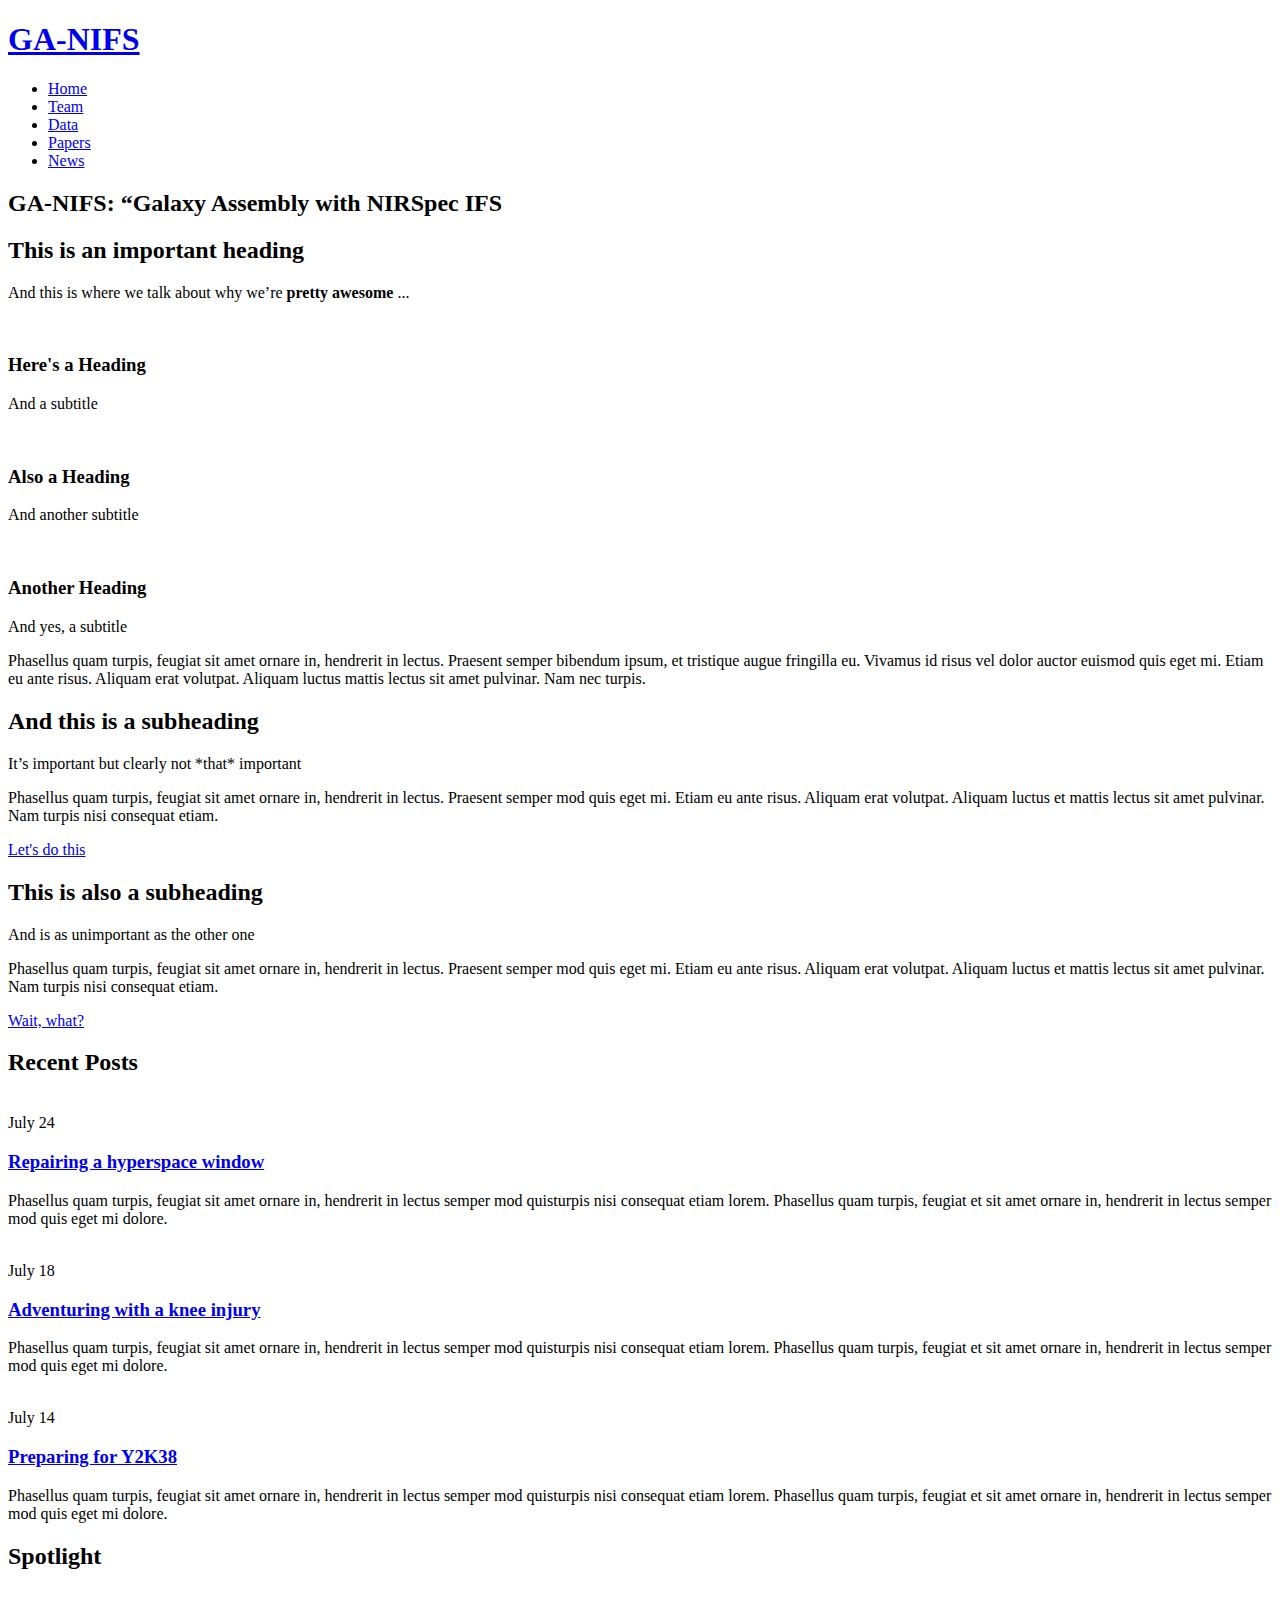
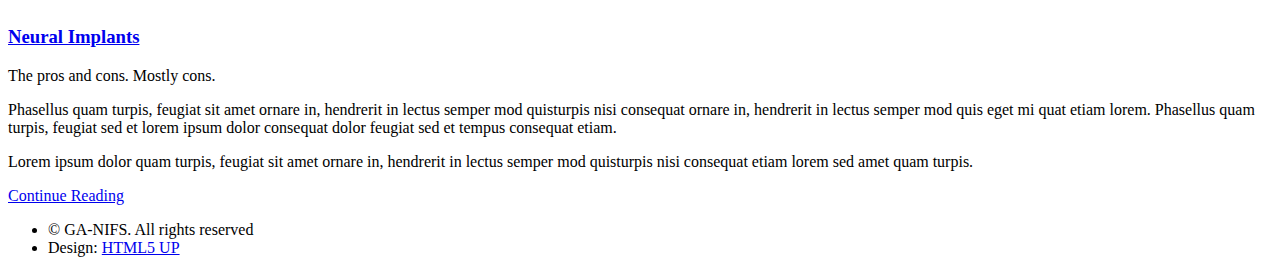
==== index.html @ 05363a0d "Update index.html" ====
<!DOCTYPE HTML>
<!--
	ZeroFour by HTML5 UP
	html5up.net | @ajlkn
	Free for personal and commercial use under the CCA 3.0 license (html5up.net/license)
-->
<html>
	<head>
		<title>GA-NIFS</title>
		<meta charset="utf-8" />
		<meta name="viewport" content="width=device-width, initial-scale=1, user-scalable=no" />
		<link rel="stylesheet" href="assets/css/main.css" />
	</head>
	<body class="homepage is-preload">
		<div id="page-wrapper">

			<!-- Header -->
				<div id="header-wrapper">
					<div class="container">

						<!-- Header -->
							<header id="header">
								<div class="inner">

									<!-- Logo -->
										<h1><a href="index.html" id="logo">GA-NIFS</a></h1>

									<!-- Nav -->
										<nav id="nav">
											<ul>
												<li class="current_page_item"><a href="index.html">Home</a></li>
												<li><a href="Team.html">Team</a></li>
												<li><a href="Data.html">Data</a></li>
												<li><a href="Papers.html">Papers</a></li>	
												<li><a href="News.html">News</a></li>											
											</ul>
										</nav>

								</div>
							</header>

						<!-- Banner -->
							<div id="banner">
								<h2><strong>GA-NIFS:</strong> “Galaxy Assembly with NIRSpec IFS</h2>
							</div>

					</div>
				</div>

			<!-- Main Wrapper -->
				<div id="main-wrapper">
					<div class="wrapper style1">
						<div class="inner">

							<!-- Feature 1 -->
								<section class="container box feature1">
									<div class="row">
										<div class="col-12">
											<header class="first major">
												<h2>This is an important heading</h2>
												<p>And this is where we talk about why we’re <strong>pretty awesome</strong> ...</p>
											</header>
										</div>
										<div class="col-4 col-12-medium">
											<section>
												<a href="#" class="image featured"><img src="images/pic01.jpg" alt="" /></a>
												<header class="second icon solid fa-user">
													<h3>Here's a Heading</h3>
													<p>And a subtitle</p>
												</header>
											</section>
										</div>
										<div class="col-4 col-12-medium">
											<section>
												<a href="#" class="image featured"><img src="images/pic02.jpg" alt="" /></a>
												<header class="second icon solid fa-cog">
													<h3>Also a Heading</h3>
													<p>And another subtitle</p>
												</header>
											</section>
										</div>
										<div class="col-4 col-12-medium">
											<section>
												<a href="#" class="image featured"><img src="images/pic03.jpg" alt="" /></a>
												<header class="second icon solid fa-chart-bar">
													<h3>Another Heading</h3>
													<p>And yes, a subtitle</p>
												</header>
											</section>
										</div>
										<div class="col-12">
											<p>Phasellus quam turpis, feugiat sit amet ornare in, hendrerit in lectus. Praesent semper
											bibendum ipsum, et tristique augue fringilla eu. Vivamus id risus vel dolor auctor euismod
											quis eget mi. Etiam eu ante risus. Aliquam erat volutpat. Aliquam luctus mattis lectus sit
											amet pulvinar. Nam nec turpis.</p>
										</div>
									</div>
								</section>

						</div>
					</div>
					<div class="wrapper style2">
						<div class="inner">

							<!-- Feature 2 -->
								<section class="container box feature2">
									<div class="row">
										<div class="col-6 col-12-medium">
											<section>
												<header class="major">
													<h2>And this is a subheading</h2>
													<p>It’s important but clearly not *that* important</p>
												</header>
												<p>Phasellus quam turpis, feugiat sit amet ornare in, hendrerit in lectus.
												Praesent semper mod quis eget mi. Etiam eu ante risus. Aliquam erat volutpat.
												Aliquam luctus et mattis lectus sit amet pulvinar. Nam turpis nisi
												consequat etiam.</p>
												<footer>
													<a href="#" class="button medium icon solid fa-arrow-circle-right">Let's do this</a>
												</footer>
											</section>
										</div>
										<div class="col-6 col-12-medium">
											<section>
												<header class="major">
													<h2>This is also a subheading</h2>
													<p>And is as unimportant as the other one</p>
												</header>
												<p>Phasellus quam turpis, feugiat sit amet ornare in, hendrerit in lectus.
												Praesent semper mod quis eget mi. Etiam eu ante risus. Aliquam erat volutpat.
												Aliquam luctus et mattis lectus sit amet pulvinar. Nam turpis nisi
												consequat etiam.</p>
												<footer>
													<a href="#" class="button medium alt icon solid fa-info-circle">Wait, what?</a>
												</footer>
											</section>
										</div>
									</div>
								</section>

							</div>
					</div>
					<div class="wrapper style3">
						<div class="inner">
							<div class="container">
								<div class="row">
									<div class="col-8 col-12-medium">

										<!-- Article list -->
											<section class="box article-list">
												<h2 class="icon fa-file-alt">Recent Posts</h2>

												<!-- Excerpt -->
													<article class="box excerpt">
														<a href="#" class="image left"><img src="images/pic04.jpg" alt="" /></a>
														<div>
															<header>
																<span class="date">July 24</span>
																<h3><a href="#">Repairing a hyperspace window</a></h3>
															</header>
															<p>Phasellus quam turpis, feugiat sit amet ornare in, hendrerit in lectus
															semper mod quisturpis nisi consequat etiam lorem. Phasellus quam turpis,
															feugiat et sit amet ornare in, hendrerit in lectus semper mod quis eget mi dolore.</p>
														</div>
													</article>

												<!-- Excerpt -->
													<article class="box excerpt">
														<a href="#" class="image left"><img src="images/pic05.jpg" alt="" /></a>
														<div>
															<header>
																<span class="date">July 18</span>
																<h3><a href="#">Adventuring with a knee injury</a></h3>
															</header>
															<p>Phasellus quam turpis, feugiat sit amet ornare in, hendrerit in lectus
															semper mod quisturpis nisi consequat etiam lorem. Phasellus quam turpis,
															feugiat et sit amet ornare in, hendrerit in lectus semper mod quis eget mi dolore.</p>
														</div>
													</article>

												<!-- Excerpt -->
													<article class="box excerpt">
														<a href="#" class="image left"><img src="images/pic06.jpg" alt="" /></a>
														<div>
															<header>
																<span class="date">July 14</span>
																<h3><a href="#">Preparing for Y2K38</a></h3>
															</header>
															<p>Phasellus quam turpis, feugiat sit amet ornare in, hendrerit in lectus
															semper mod quisturpis nisi consequat etiam lorem. Phasellus quam turpis,
															feugiat et sit amet ornare in, hendrerit in lectus semper mod quis eget mi dolore.</p>
														</div>
													</article>

											</section>
									</div>
									<div class="col-4 col-12-medium">

										<!-- Spotlight -->
											<section class="box spotlight">
												<h2 class="icon fa-file-alt">Spotlight</h2>
												<article>
													<a href="#" class="image featured"><img src="images/pic07.jpg" alt=""></a>
													<header>
														<h3><a href="#">Neural Implants</a></h3>
														<p>The pros and cons. Mostly cons.</p>
													</header>
													<p>Phasellus quam turpis, feugiat sit amet ornare in, hendrerit in lectus semper mod
													quisturpis nisi consequat ornare in, hendrerit in lectus semper mod quis eget mi quat etiam
													lorem. Phasellus quam turpis, feugiat sed et lorem ipsum dolor consequat dolor feugiat sed
													et tempus consequat etiam.</p>
													<p>Lorem ipsum dolor quam turpis, feugiat sit amet ornare in, hendrerit in lectus semper
													mod quisturpis nisi consequat etiam lorem sed amet quam turpis.</p>
													<footer>
														<a href="#" class="button alt icon solid fa-file-alt">Continue Reading</a>
													</footer>
												</article>
											</section>

									</div>
								</div>
							</div>
						</div>
					</div>
				</div>

			<!-- Footer Wrapper -->
				<div id="footer-wrapper">
					<footer id="footer" class="container">
						<div class="row">

							<div class="col-12">
								<div id="copyright">
									<ul class="menu">
										<li>&copy; GA-NIFS. All rights reserved</li><li>Design: <a href="http://html5up.net">HTML5 UP</a></li>
									</ul>
								</div>
							</div>
						</div>
					</footer>
				</div>

		</div>

		<!-- Scripts -->
			<script src="assets/js/jquery.min.js"></script>
			<script src="assets/js/jquery.dropotron.min.js"></script>
			<script src="assets/js/browser.min.js"></script>
			<script src="assets/js/breakpoints.min.js"></script>
			<script src="assets/js/util.js"></script>
			<script src="assets/js/main.js"></script>

	</body>
</html>
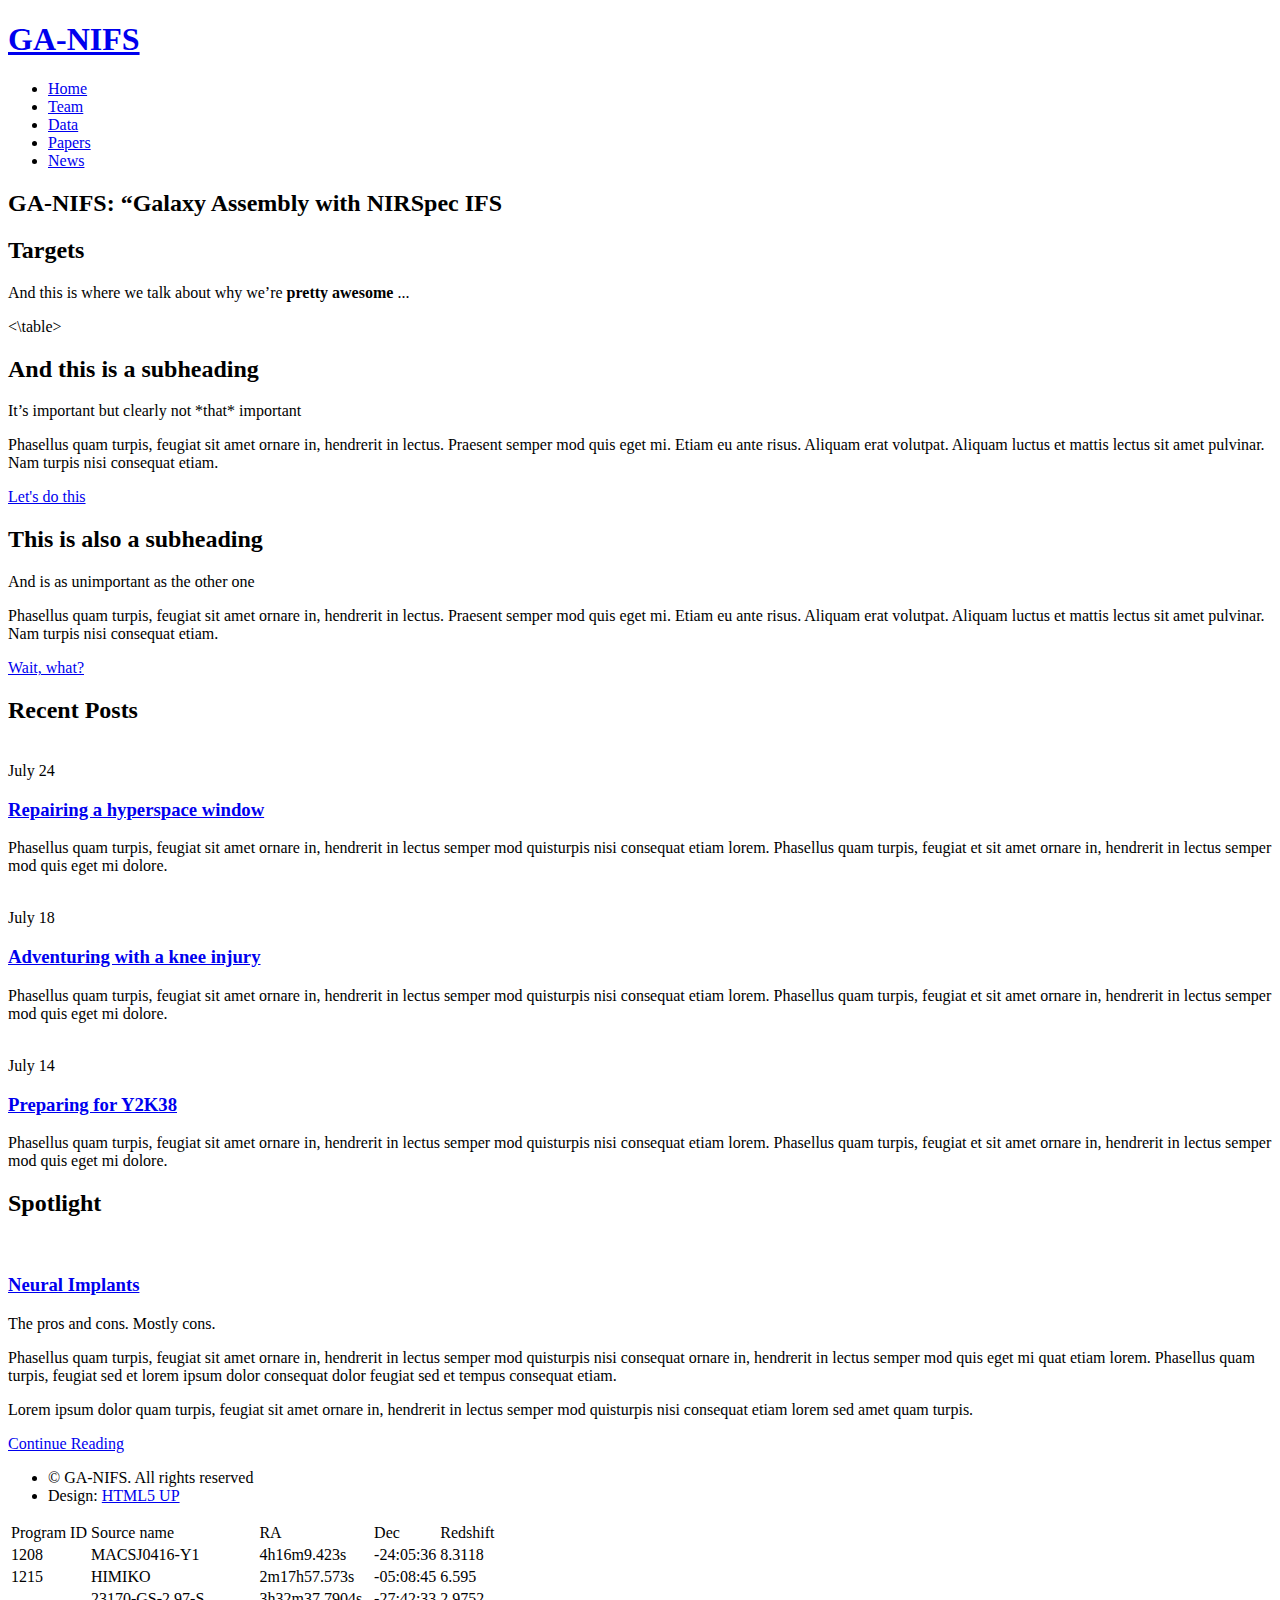
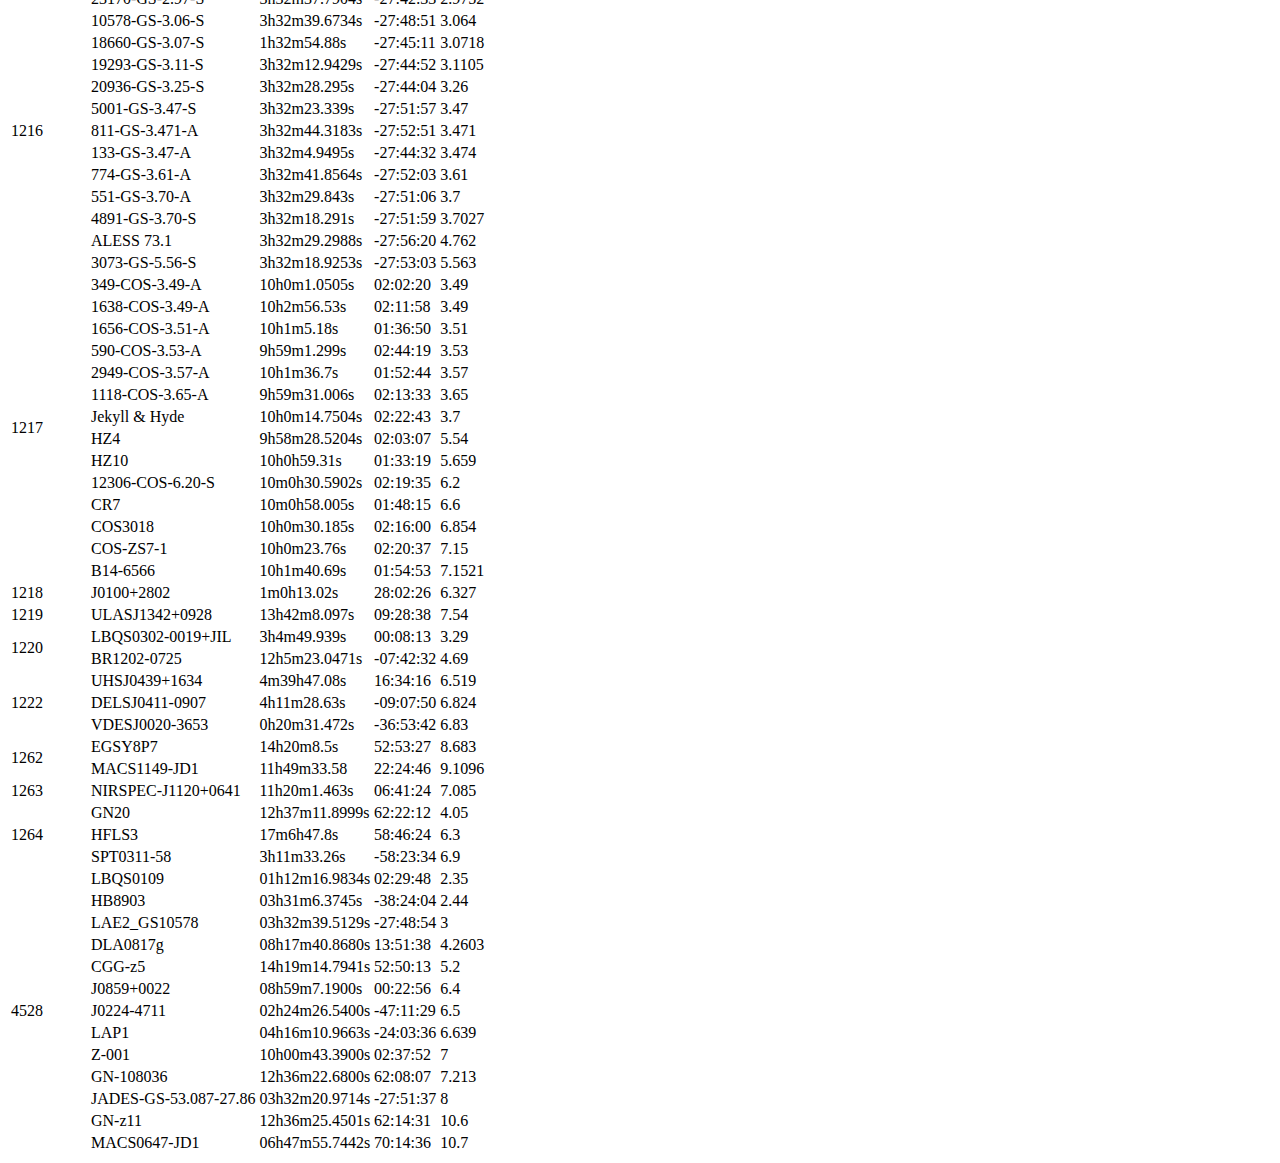
==== commit 18b76ed9: "Update index.html" ====
--- a/index.html
+++ b/index.html
@@ -57,42 +57,365 @@
 									<div class="row">
 										<div class="col-12">
 											<header class="first major">
-												<h2>This is an important heading</h2>
+												<h2>Targets</h2>
 												<p>And this is where we talk about why we’re <strong>pretty awesome</strong> ...</p>
 											</header>
 										</div>
-										<div class="col-4 col-12-medium">
-											<section>
-												<a href="#" class="image featured"><img src="images/pic01.jpg" alt="" /></a>
-												<header class="second icon solid fa-user">
-													<h3>Here's a Heading</h3>
-													<p>And a subtitle</p>
-												</header>
-											</section>
-										</div>
-										<div class="col-4 col-12-medium">
-											<section>
-												<a href="#" class="image featured"><img src="images/pic02.jpg" alt="" /></a>
-												<header class="second icon solid fa-cog">
-													<h3>Also a Heading</h3>
-													<p>And another subtitle</p>
-												</header>
-											</section>
-										</div>
-										<div class="col-4 col-12-medium">
-											<section>
-												<a href="#" class="image featured"><img src="images/pic03.jpg" alt="" /></a>
-												<header class="second icon solid fa-chart-bar">
-													<h3>Another Heading</h3>
-													<p>And yes, a subtitle</p>
-												</header>
-											</section>
-										</div>
+									
 										<div class="col-12">
-											<p>Phasellus quam turpis, feugiat sit amet ornare in, hendrerit in lectus. Praesent semper
-											bibendum ipsum, et tristique augue fringilla eu. Vivamus id risus vel dolor auctor euismod
-											quis eget mi. Etiam eu ante risus. Aliquam erat volutpat. Aliquam luctus mattis lectus sit
-											amet pulvinar. Nam nec turpis.</p>
+											<table>
+												  <tr>
+												    <td>Program ID</td>
+												    <td>Source name</td>
+												    <td>RA</td>
+												    <td>Dec</td>
+												    <td>Redshift</td>
+												  </tr>
+												<tr>
+													<td rowspan="1">1208</td>
+													<td>MACSJ0416-Y1</td>
+													<td>4h16m9.423s</td>
+													<td>-24:05:36</td>
+													<td>8.3118</td>
+												</tr>
+												<tr>
+													<td rowspan="1">1215</td>
+													<td>HIMIKO</td>
+													<td>2m17h57.573s</td>
+													<td>-05:08:45</td>
+													<td>6.595</td>
+												</tr>
+												<tr>
+													<td rowspan="13">1216</td>
+													<td>23170-GS-2.97-S</td>
+													<td>3h32m37.7904s</td>
+													<td>-27:42:33</td>
+													<td>2.9752</td>
+												</tr>
+												<tr>
+													<td>10578-GS-3.06-S</td>
+													<td>3h32m39.6734s</td>
+													<td>-27:48:51</td>
+													<td>3.064</td>
+												</tr>
+												<tr>
+													<td>18660-GS-3.07-S</td>
+													<td>1h32m54.88s</td>
+													<td>-27:45:11</td>
+													<td>3.0718</td>
+												</tr>
+												<tr>
+													<td>19293-GS-3.11-S</td>
+													<td>3h32m12.9429s</td>
+													<td>-27:44:52</td>
+													<td>3.1105</td>
+												</tr>
+												<tr>
+													<td>20936-GS-3.25-S</td>
+													<td>3h32m28.295s</td>
+													<td>-27:44:04</td>
+													<td>3.26</td>
+												</tr>
+												<tr>
+													<td>5001-GS-3.47-S</td>
+													<td>3h32m23.339s</td>
+													<td>-27:51:57</td>
+													<td>3.47</td>
+												</tr>
+												<tr>
+													<td>811-GS-3.471-A</td>
+													<td>3h32m44.3183s</td>
+													<td>-27:52:51</td>
+													<td>3.471</td>
+												</tr>
+												<tr>
+													<td>133-GS-3.47-A</td>
+													<td>3h32m4.9495s</td>
+													<td>-27:44:32</td>
+													<td>3.474</td>
+												</tr>
+												<tr>
+													<td>774-GS-3.61-A</td>
+													<td>3h32m41.8564s</td>
+													<td>-27:52:03</td>
+													<td>3.61</td>
+												</tr>
+												<tr>
+													<td>551-GS-3.70-A</td>
+													<td>3h32m29.843s</td>
+													<td>-27:51:06</td>
+													<td>3.7</td>
+												</tr>
+												<tr>
+													<td>4891-GS-3.70-S</td>
+													<td>3h32m18.291s</td>
+													<td>-27:51:59</td>
+													<td>3.7027</td>
+												</tr>
+												<tr>
+													<td>ALESS 73.1</td>
+													<td>3h32m29.2988s</td>
+													<td>-27:56:20</td>
+													<td>4.762</td>
+												</tr>
+												<tr>
+													<td>3073-GS-5.56-S</td>
+													<td>3h32m18.9253s</td>
+													<td>-27:53:03</td>
+													<td>5.563</td>
+												</tr>
+												<tr>
+													<td rowspan="14">1217</td>
+													<td>349-COS-3.49-A</td>
+													<td>10h0m1.0505s</td>
+													<td>02:02:20</td>
+													<td>3.49</td>
+												</tr>
+												<tr>
+													<td>1638-COS-3.49-A</td>
+													<td>10h2m56.53s</td>
+													<td>02:11:58</td>
+													<td>3.49</td>
+												</tr>
+												<tr>
+													<td>1656-COS-3.51-A</td>
+													<td>10h1m5.18s</td>
+													<td>01:36:50</td>
+													<td>3.51</td>
+												</tr>
+												<tr>
+													<td>590-COS-3.53-A</td>
+													<td>9h59m1.299s</td>
+													<td>02:44:19</td>
+													<td>3.53</td>
+												</tr>
+												<tr>
+													<td>2949-COS-3.57-A</td>
+													<td>10h1m36.7s</td>
+													<td>01:52:44</td>
+													<td>3.57</td>
+												</tr>
+												<tr>
+													<td>1118-COS-3.65-A</td>
+													<td>9h59m31.006s</td>
+													<td>02:13:33</td>
+													<td>3.65</td>
+												</tr>
+												<tr>
+													<td>Jekyll & Hyde</td>
+													<td>10h0m14.7504s</td>
+													<td>02:22:43</td>
+													<td>3.7</td>
+												</tr>
+												<tr>
+													<td>HZ4</td>
+													<td>9h58m28.5204s</td>
+													<td>02:03:07</td>
+													<td>5.54</td>
+												</tr>
+												<tr>
+													<td>HZ10</td>
+													<td>10h0h59.31s</td>
+													<td>01:33:19</td>
+													<td>5.659</td>
+												</tr>
+												<tr>
+													<td>12306-COS-6.20-S</td>
+													<td>10m0h30.5902s</td>
+													<td>02:19:35</td>
+													<td>6.2</td>
+												</tr>
+												<tr>
+													<td>CR7</td>
+													<td>10m0h58.005s</td>
+													<td>01:48:15</td>
+													<td>6.6</td>
+												</tr>
+												<tr>
+													<td>COS3018</td>
+													<td>10h0m30.185s</td>
+													<td>02:16:00</td>
+													<td>6.854</td>
+												</tr>
+												<tr>
+													<td>COS-ZS7-1</td>
+													<td>10h0m23.76s</td>
+													<td>02:20:37</td>
+													<td>7.15</td>
+												</tr>
+												<tr>
+													<td>B14-6566</td>
+													<td>10h1m40.69s</td>
+													<td>01:54:53</td>
+													<td>7.1521</td>
+												</tr>
+												<tr>
+													<td rowspan="1">1218</td>
+													<td>J0100+2802</td>
+													<td>1m0h13.02s</td>
+													<td>28:02:26</td>
+													<td>6.327</td>
+												</tr>
+												<tr>
+													<td rowspan="1">1219</td>
+													<td>ULASJ1342+0928</td>
+													<td>13h42m8.097s</td>
+													<td>09:28:38</td>
+													<td>7.54</td>
+												</tr>
+												<tr>
+													<td rowspan="2">1220</td>
+													<td>LBQS0302-0019+JIL</td>
+													<td>3h4m49.939s</td>
+													<td>00:08:13</td>
+													<td>3.29</td>
+												</tr>
+												<tr>
+													<td>BR1202-0725</td>
+													<td>12h5m23.0471s</td>
+													<td>-07:42:32</td>
+													<td>4.69</td>
+												</tr>
+												<tr>
+													<td rowspan="3">1222</td>
+													<td>UHSJ0439+1634</td>
+													<td>4m39h47.08s</td>
+													<td>16:34:16</td>
+													<td>6.519</td>
+												</tr>
+												<tr>
+													<td>DELSJ0411-0907</td>
+													<td>4h11m28.63s</td>
+													<td>-09:07:50</td>
+													<td>6.824</td>
+												</tr>
+												<tr>
+													<td>VDESJ0020-3653</td>
+													<td>0h20m31.472s</td>
+													<td>-36:53:42</td>
+													<td>6.83</td>
+												</tr>
+												<tr>
+													<td rowspan="2">1262</td>
+													<td>EGSY8P7</td>
+													<td>14h20m8.5s</td>
+													<td>52:53:27</td>
+													<td>8.683</td>
+												</tr>
+												<tr>
+													<td>MACS1149-JD1</td>
+													<td>11h49m33.58</td>
+													<td>22:24:46</td>
+													<td>9.1096</td>
+												</tr>
+												<tr>
+													<td rowspan="1">1263</td>
+													<td>NIRSPEC-J1120+0641</td>
+													<td>11h20m1.463s</td>
+													<td>06:41:24</td>
+													<td>7.085</td>
+												</tr>
+												<tr>
+													<td rowspan="3">1264</td>
+													<td>GN20</td>
+													<td>12h37m11.8999s</td>
+													<td>62:22:12</td>
+													<td>4.05</td>
+												</tr>
+												<tr>
+													<td>HFLS3</td>
+													<td>17m6h47.8s</td>
+													<td>58:46:24</td>
+													<td>6.3</td>
+												</tr>
+												<tr>
+													<td>SPT0311-58</td>
+													<td>3h11m33.26s</td>
+													<td>-58:23:34</td>
+													<td>6.9</td>
+												</tr>
+												<tr>
+													<td rowspan="13">4528</td>
+													<td>LBQS0109</td>
+													<td>01h12m16.9834s</td>
+													<td>02:29:48</td>
+													<td>2.35</td>
+												</tr>
+												<tr>
+													<td>HB8903</td>
+													<td>03h31m6.3745s</td>
+													<td>-38:24:04</td>
+													<td>2.44</td>
+												</tr>
+												<tr>
+													<td>LAE2_GS10578</td>
+													<td>03h32m39.5129s</td>
+													<td>-27:48:54</td>
+													<td>3</td>
+												</tr>
+												<tr>
+													<td>DLA0817g</td>
+													<td>08h17m40.8680s</td>
+													<td>13:51:38</td>
+													<td>4.2603</td>
+												</tr>
+												<tr>
+													<td>CGG-z5</td>
+													<td>14h19m14.7941s</td>
+													<td>52:50:13</td>
+													<td>5.2</td>
+												</tr>
+												<tr>
+													<td>J0859+0022</td>
+													<td>08h59m7.1900s</td>
+													<td>00:22:56</td>
+													<td>6.4</td>
+												</tr>
+												<tr>
+													<td>J0224-4711</td>
+													<td>02h24m26.5400s</td>
+													<td>-47:11:29</td>
+													<td>6.5</td>
+												</tr>
+												<tr>
+													<td>LAP1</td>
+													<td>04h16m10.9663s</td>
+													<td>-24:03:36</td>
+													<td>6.639</td>
+												</tr>
+												<tr>
+													<td>Z-001</td>
+													<td>10h00m43.3900s</td>
+													<td>02:37:52</td>
+													<td>7</td>
+												</tr>
+												<tr>
+													<td>GN-108036</td>
+													<td>12h36m22.6800s</td>
+													<td>62:08:07</td>
+													<td>7.213</td>
+												</tr>
+												<tr>
+													<td>JADES-GS-53.087-27.86</td>
+													<td>03h32m20.9714s</td>
+													<td>-27:51:37</td>
+													<td>8</td>
+												</tr>
+												<tr>
+													<td>GN-z11</td>
+													<td>12h36m25.4501s</td>
+													<td>62:14:31</td>
+													<td>10.6</td>
+												</tr>
+												<tr>
+													<td>MACS0647-JD1</td>
+													<td>06h47m55.7442s</td>
+													<td>70:14:36</td>
+													<td>10.7</td>
+												</tr>
+
+												
+											<\table>
 										</div>
 									</div>
 								</section>
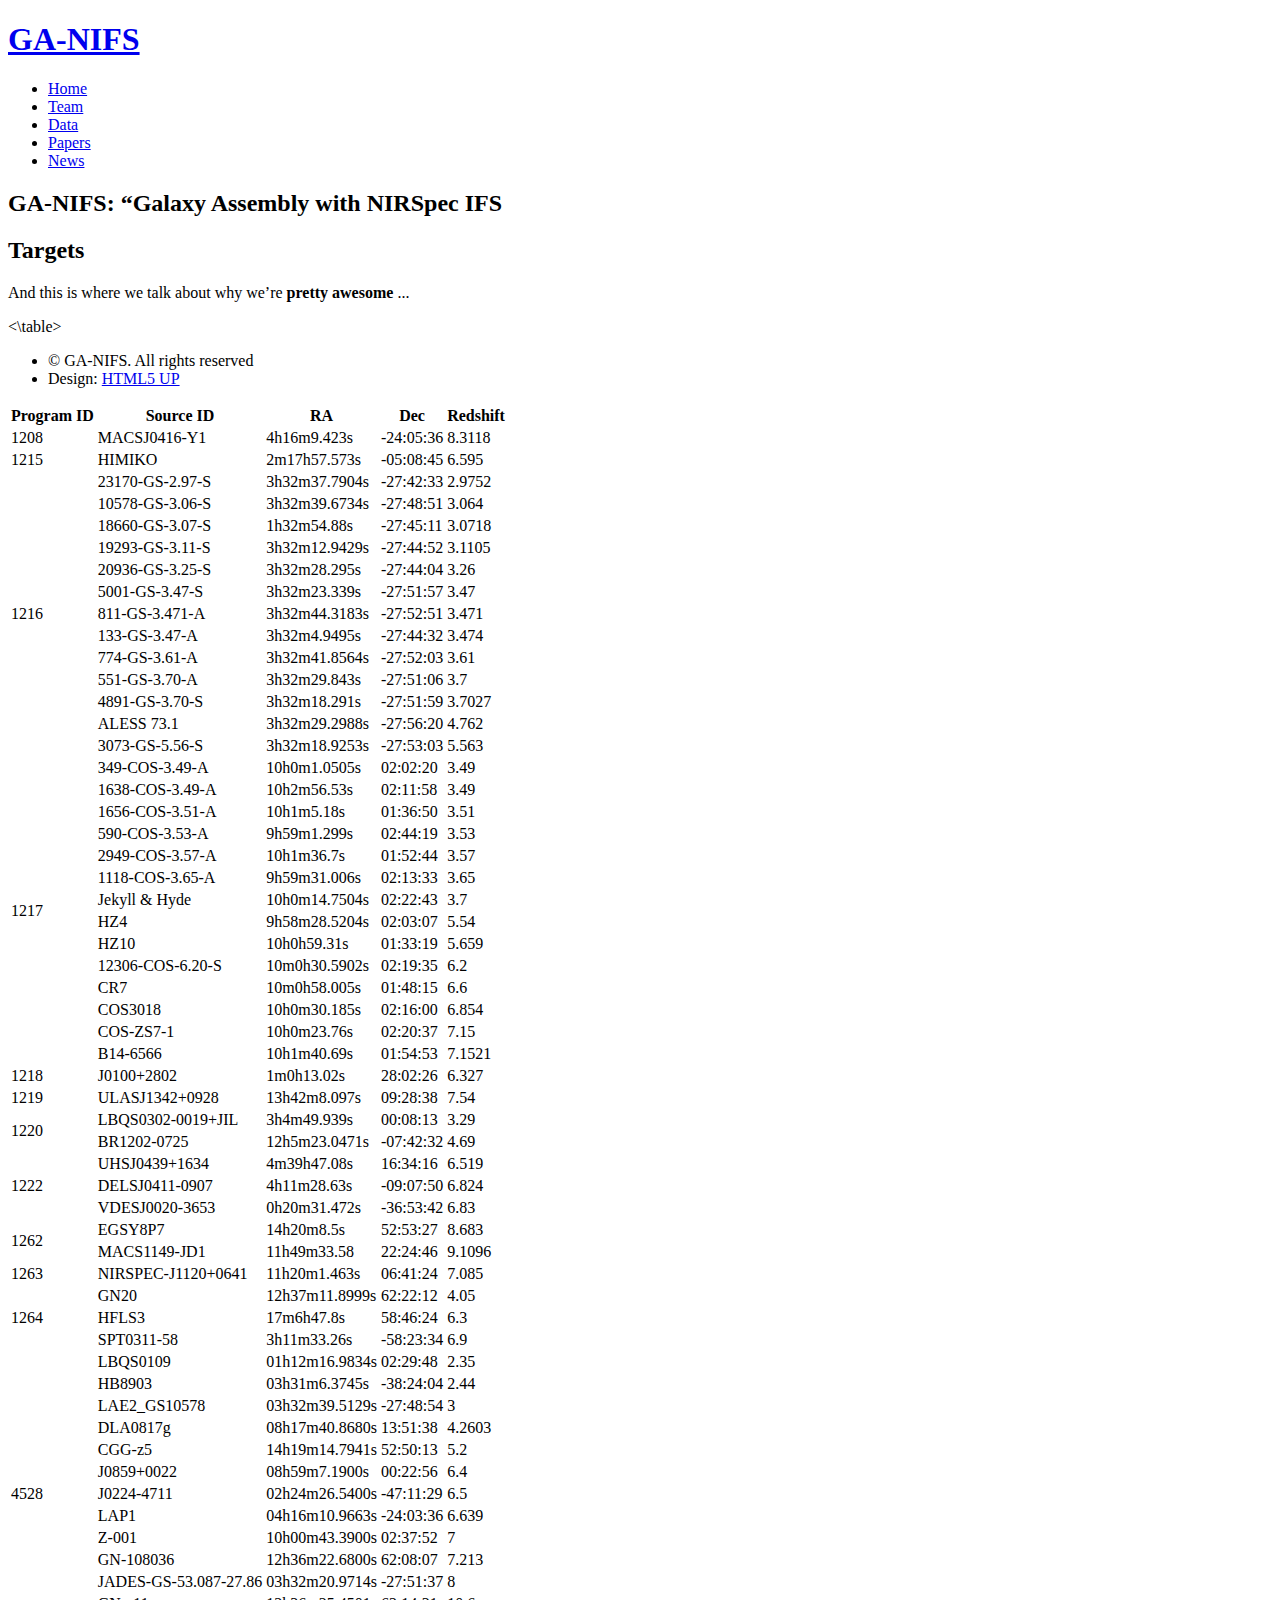
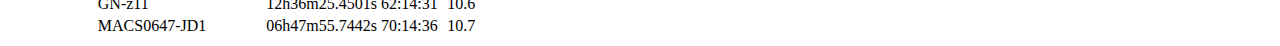
==== commit a106d9b2: "Update index.html" ====
--- a/index.html
+++ b/index.html
@@ -64,13 +64,13 @@
 									
 										<div class="col-12">
 											<table>
-												  <tr>
-												    <td>Program ID</td>
-												    <td>Source name</td>
-												    <td>RA</td>
-												    <td>Dec</td>
-												    <td>Redshift</td>
-												  </tr>
+												<tr>
+													<th colspan="1">Program ID</th>
+													<th colspan="1">Source ID</th>
+													<th colspan="1">RA</th>
+													<th colspan="1">Dec</th>
+													<th colspan="1">Redshift</th>
+												</tr>
 												<tr>
 													<td rowspan="1">1208</td>
 													<td>MACSJ0416-Y1</td>
@@ -419,130 +419,6 @@
 										</div>
 									</div>
 								</section>
-
-						</div>
-					</div>
-					<div class="wrapper style2">
-						<div class="inner">
-
-							<!-- Feature 2 -->
-								<section class="container box feature2">
-									<div class="row">
-										<div class="col-6 col-12-medium">
-											<section>
-												<header class="major">
-													<h2>And this is a subheading</h2>
-													<p>It’s important but clearly not *that* important</p>
-												</header>
-												<p>Phasellus quam turpis, feugiat sit amet ornare in, hendrerit in lectus.
-												Praesent semper mod quis eget mi. Etiam eu ante risus. Aliquam erat volutpat.
-												Aliquam luctus et mattis lectus sit amet pulvinar. Nam turpis nisi
-												consequat etiam.</p>
-												<footer>
-													<a href="#" class="button medium icon solid fa-arrow-circle-right">Let's do this</a>
-												</footer>
-											</section>
-										</div>
-										<div class="col-6 col-12-medium">
-											<section>
-												<header class="major">
-													<h2>This is also a subheading</h2>
-													<p>And is as unimportant as the other one</p>
-												</header>
-												<p>Phasellus quam turpis, feugiat sit amet ornare in, hendrerit in lectus.
-												Praesent semper mod quis eget mi. Etiam eu ante risus. Aliquam erat volutpat.
-												Aliquam luctus et mattis lectus sit amet pulvinar. Nam turpis nisi
-												consequat etiam.</p>
-												<footer>
-													<a href="#" class="button medium alt icon solid fa-info-circle">Wait, what?</a>
-												</footer>
-											</section>
-										</div>
-									</div>
-								</section>
-
-							</div>
-					</div>
-					<div class="wrapper style3">
-						<div class="inner">
-							<div class="container">
-								<div class="row">
-									<div class="col-8 col-12-medium">
-
-										<!-- Article list -->
-											<section class="box article-list">
-												<h2 class="icon fa-file-alt">Recent Posts</h2>
-
-												<!-- Excerpt -->
-													<article class="box excerpt">
-														<a href="#" class="image left"><img src="images/pic04.jpg" alt="" /></a>
-														<div>
-															<header>
-																<span class="date">July 24</span>
-																<h3><a href="#">Repairing a hyperspace window</a></h3>
-															</header>
-															<p>Phasellus quam turpis, feugiat sit amet ornare in, hendrerit in lectus
-															semper mod quisturpis nisi consequat etiam lorem. Phasellus quam turpis,
-															feugiat et sit amet ornare in, hendrerit in lectus semper mod quis eget mi dolore.</p>
-														</div>
-													</article>
-
-												<!-- Excerpt -->
-													<article class="box excerpt">
-														<a href="#" class="image left"><img src="images/pic05.jpg" alt="" /></a>
-														<div>
-															<header>
-																<span class="date">July 18</span>
-																<h3><a href="#">Adventuring with a knee injury</a></h3>
-															</header>
-															<p>Phasellus quam turpis, feugiat sit amet ornare in, hendrerit in lectus
-															semper mod quisturpis nisi consequat etiam lorem. Phasellus quam turpis,
-															feugiat et sit amet ornare in, hendrerit in lectus semper mod quis eget mi dolore.</p>
-														</div>
-													</article>
-
-												<!-- Excerpt -->
-													<article class="box excerpt">
-														<a href="#" class="image left"><img src="images/pic06.jpg" alt="" /></a>
-														<div>
-															<header>
-																<span class="date">July 14</span>
-																<h3><a href="#">Preparing for Y2K38</a></h3>
-															</header>
-															<p>Phasellus quam turpis, feugiat sit amet ornare in, hendrerit in lectus
-															semper mod quisturpis nisi consequat etiam lorem. Phasellus quam turpis,
-															feugiat et sit amet ornare in, hendrerit in lectus semper mod quis eget mi dolore.</p>
-														</div>
-													</article>
-
-											</section>
-									</div>
-									<div class="col-4 col-12-medium">
-
-										<!-- Spotlight -->
-											<section class="box spotlight">
-												<h2 class="icon fa-file-alt">Spotlight</h2>
-												<article>
-													<a href="#" class="image featured"><img src="images/pic07.jpg" alt=""></a>
-													<header>
-														<h3><a href="#">Neural Implants</a></h3>
-														<p>The pros and cons. Mostly cons.</p>
-													</header>
-													<p>Phasellus quam turpis, feugiat sit amet ornare in, hendrerit in lectus semper mod
-													quisturpis nisi consequat ornare in, hendrerit in lectus semper mod quis eget mi quat etiam
-													lorem. Phasellus quam turpis, feugiat sed et lorem ipsum dolor consequat dolor feugiat sed
-													et tempus consequat etiam.</p>
-													<p>Lorem ipsum dolor quam turpis, feugiat sit amet ornare in, hendrerit in lectus semper
-													mod quisturpis nisi consequat etiam lorem sed amet quam turpis.</p>
-													<footer>
-														<a href="#" class="button alt icon solid fa-file-alt">Continue Reading</a>
-													</footer>
-												</article>
-											</section>
-
-									</div>
-								</div>
-							</div>
 						</div>
 					</div>
 				</div>
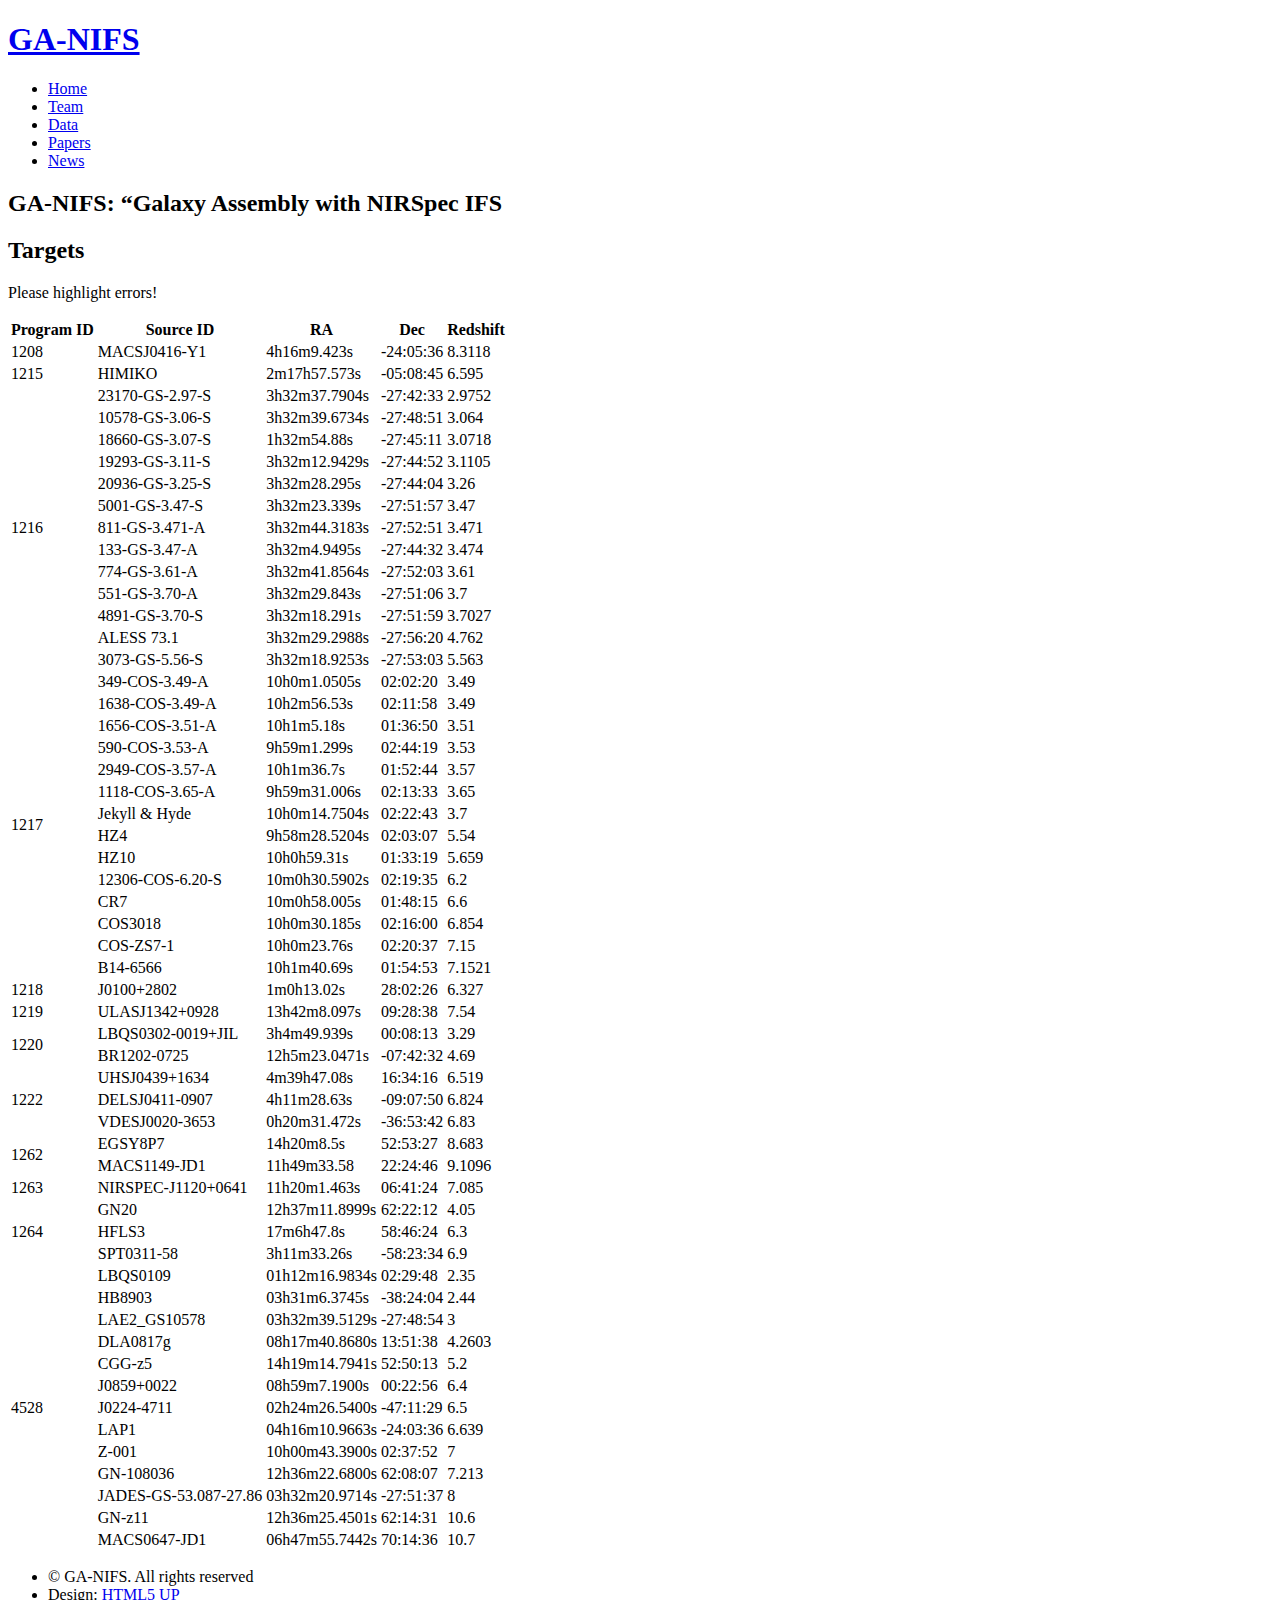
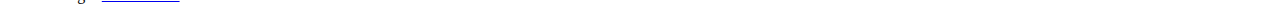
==== commit 8f54e7c2: "Update index.html" ====
--- a/index.html
+++ b/index.html
@@ -51,19 +51,16 @@
 				<div id="main-wrapper">
 					<div class="wrapper style1">
 						<div class="inner">
-
-							<!-- Feature 1 -->
-								<section class="container box feature1">
-									<div class="row">
-										<div class="col-12">
-											<header class="first major">
+							<div class="container">
+								<div id="content">
+									<article>
+										
+											<header class="major">
 												<h2>Targets</h2>
-												<p>And this is where we talk about why we’re <strong>pretty awesome</strong> ...</p>
+												<p>Please highlight errors!</p>
 											</header>
-										</div>
-									
-										<div class="col-12">
-											<table>
+
+											<table class="styled-table">
 												<tr>
 													<th colspan="1">Program ID</th>
 													<th colspan="1">Source ID</th>
@@ -412,22 +409,23 @@
 													<td>06h47m55.7442s</td>
 													<td>70:14:36</td>
 													<td>10.7</td>
-												</tr>
-
-												
-											<\table>
-										</div>
-									</div>
-								</section>
+												</tr>												
+											</table>
+
+										
+									</article>
+								</div>
+							</div>
 						</div>
 					</div>
 				</div>
+
+
 
 			<!-- Footer Wrapper -->
 				<div id="footer-wrapper">
 					<footer id="footer" class="container">
 						<div class="row">
-
 							<div class="col-12">
 								<div id="copyright">
 									<ul class="menu">
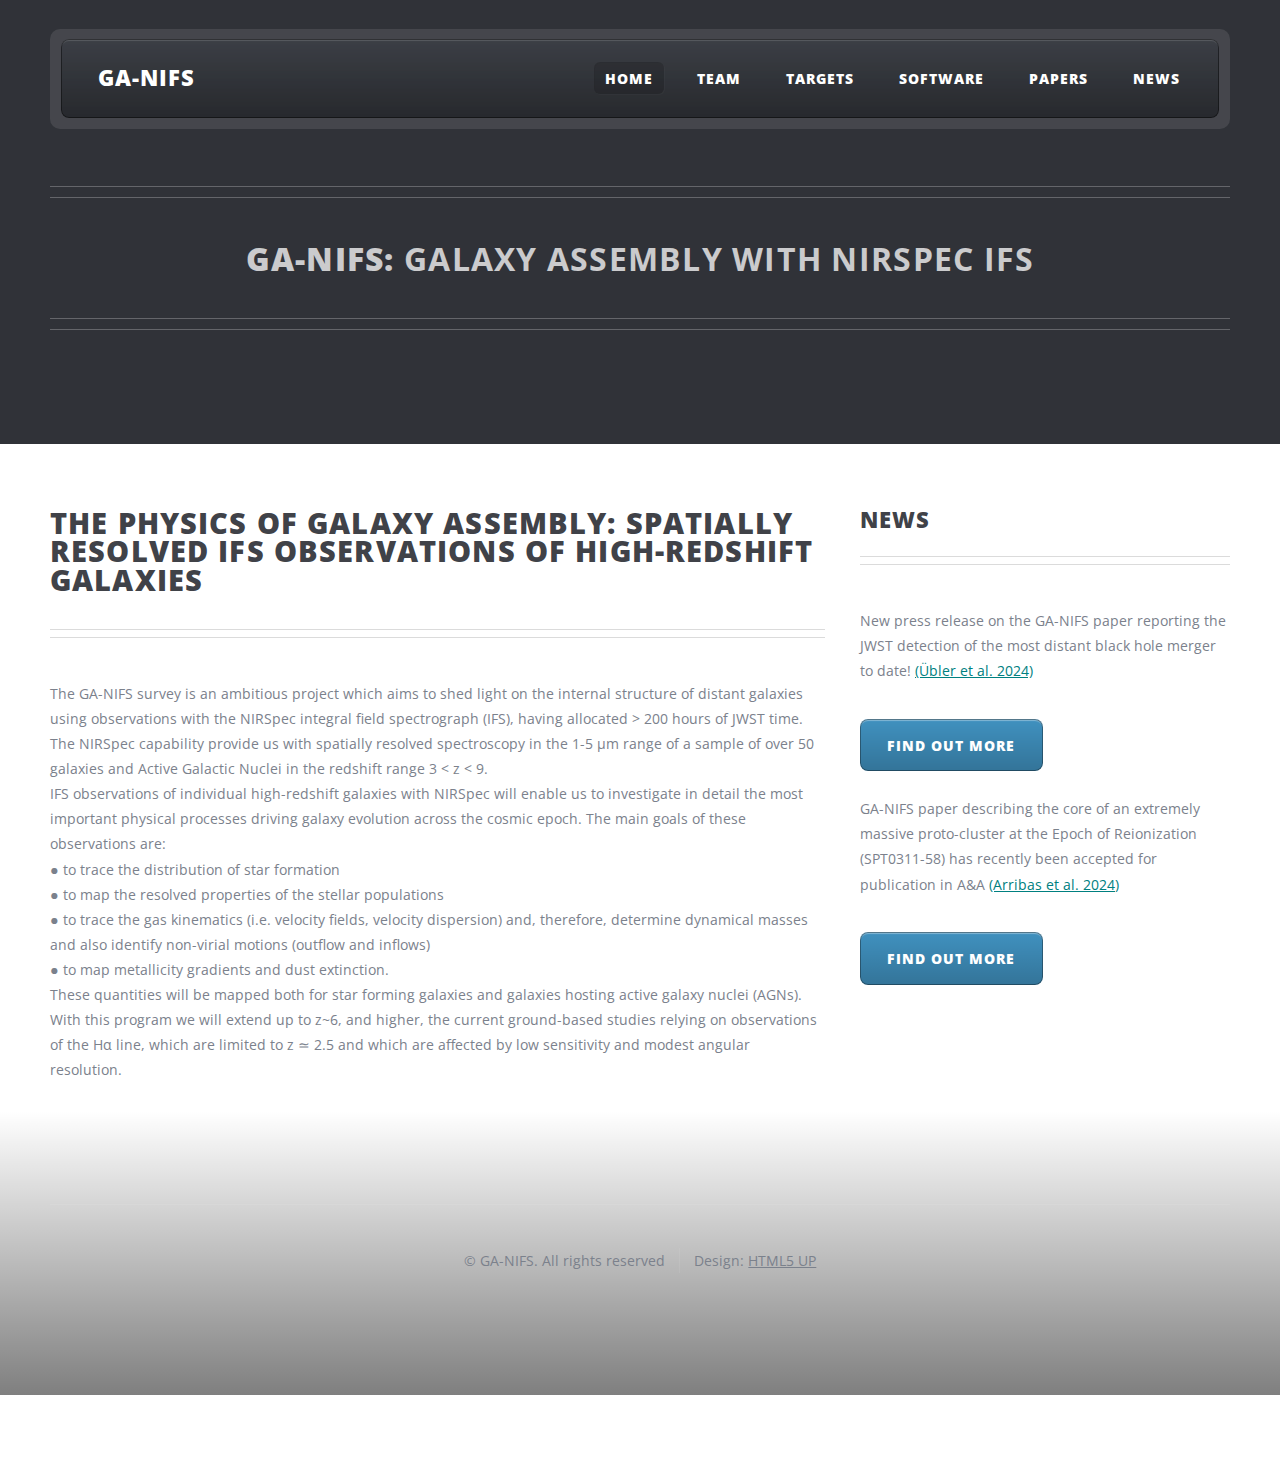
==== commit b86f999f: "Update index.html" ====
--- a/index.html
+++ b/index.html
@@ -10,6 +10,7 @@
 		<meta charset="utf-8" />
 		<meta name="viewport" content="width=device-width, initial-scale=1, user-scalable=no" />
 		<link rel="stylesheet" href="assets/css/main.css" />
+		<link rel="stylesheet" href="table_style.css">
 	</head>
 	<body class="homepage is-preload">
 		<div id="page-wrapper">
@@ -30,7 +31,8 @@
 											<ul>
 												<li class="current_page_item"><a href="index.html">Home</a></li>
 												<li><a href="Team.html">Team</a></li>
-												<li><a href="Data.html">Data</a></li>
+												<li><a href="Targets.html">Targets</a></li>
+												<li><a href="Software.html">Software</a></li>
 												<li><a href="Papers.html">Papers</a></li>	
 												<li><a href="News.html">News</a></li>											
 											</ul>
@@ -41,7 +43,9 @@
 
 						<!-- Banner -->
 							<div id="banner">
-								<h2><strong>GA-NIFS:</strong> “Galaxy Assembly with NIRSpec IFS</h2>
+								<h2><strong>GA-NIFS:</strong> Galaxy Assembly with NIRSpec IFS</h2>
+								<img src="images/JWST_logo.jpeg" alt=""  style="vertical-align:middle" width="15%"  />
+								<img src="images/NIRSpec_Logo.png" alt=""  style="vertical-align:middle" width="8%" float="right" />
 							</div>
 
 					</div>
@@ -52,370 +56,82 @@
 					<div class="wrapper style1">
 						<div class="inner">
 							<div class="container">
+								<div class="row">
+									
+									
+								<div class="col-8 col-12-medium imp-medium">
+
 								<div id="content">
 									<article>
+									
+										<header class="major">
+											<h2>The Physics of Galaxy Assembly: Spatially Resolved IFS Observations of High-Redshift Galaxies</h2>
+										</header>
+
 										
-											<header class="major">
-												<h2>Targets</h2>
-												<p>Please highlight errors!</p>
-											</header>
+										<div class="row"> 
+											<p> 
+												
+												The GA-NIFS survey is an ambitious project which aims to shed light on the internal structure of distant
+												galaxies using observations with the NIRSpec integral field spectrograph (IFS), having allocated > 200 
+												hours of JWST time. 
+												The NIRSpec capability  provide us with spatially resolved spectroscopy in the 1-5 μm range of a sample 
+												of over 50  galaxies and Active Galactic Nuclei in the redshift range 3 < z < 9.  <br>
 
-											<table class="styled-table">
-												<tr>
-													<th colspan="1">Program ID</th>
-													<th colspan="1">Source ID</th>
-													<th colspan="1">RA</th>
-													<th colspan="1">Dec</th>
-													<th colspan="1">Redshift</th>
-												</tr>
-												<tr>
-													<td rowspan="1">1208</td>
-													<td>MACSJ0416-Y1</td>
-													<td>4h16m9.423s</td>
-													<td>-24:05:36</td>
-													<td>8.3118</td>
-												</tr>
-												<tr>
-													<td rowspan="1">1215</td>
-													<td>HIMIKO</td>
-													<td>2m17h57.573s</td>
-													<td>-05:08:45</td>
-													<td>6.595</td>
-												</tr>
-												<tr>
-													<td rowspan="13">1216</td>
-													<td>23170-GS-2.97-S</td>
-													<td>3h32m37.7904s</td>
-													<td>-27:42:33</td>
-													<td>2.9752</td>
-												</tr>
-												<tr>
-													<td>10578-GS-3.06-S</td>
-													<td>3h32m39.6734s</td>
-													<td>-27:48:51</td>
-													<td>3.064</td>
-												</tr>
-												<tr>
-													<td>18660-GS-3.07-S</td>
-													<td>1h32m54.88s</td>
-													<td>-27:45:11</td>
-													<td>3.0718</td>
-												</tr>
-												<tr>
-													<td>19293-GS-3.11-S</td>
-													<td>3h32m12.9429s</td>
-													<td>-27:44:52</td>
-													<td>3.1105</td>
-												</tr>
-												<tr>
-													<td>20936-GS-3.25-S</td>
-													<td>3h32m28.295s</td>
-													<td>-27:44:04</td>
-													<td>3.26</td>
-												</tr>
-												<tr>
-													<td>5001-GS-3.47-S</td>
-													<td>3h32m23.339s</td>
-													<td>-27:51:57</td>
-													<td>3.47</td>
-												</tr>
-												<tr>
-													<td>811-GS-3.471-A</td>
-													<td>3h32m44.3183s</td>
-													<td>-27:52:51</td>
-													<td>3.471</td>
-												</tr>
-												<tr>
-													<td>133-GS-3.47-A</td>
-													<td>3h32m4.9495s</td>
-													<td>-27:44:32</td>
-													<td>3.474</td>
-												</tr>
-												<tr>
-													<td>774-GS-3.61-A</td>
-													<td>3h32m41.8564s</td>
-													<td>-27:52:03</td>
-													<td>3.61</td>
-												</tr>
-												<tr>
-													<td>551-GS-3.70-A</td>
-													<td>3h32m29.843s</td>
-													<td>-27:51:06</td>
-													<td>3.7</td>
-												</tr>
-												<tr>
-													<td>4891-GS-3.70-S</td>
-													<td>3h32m18.291s</td>
-													<td>-27:51:59</td>
-													<td>3.7027</td>
-												</tr>
-												<tr>
-													<td>ALESS 73.1</td>
-													<td>3h32m29.2988s</td>
-													<td>-27:56:20</td>
-													<td>4.762</td>
-												</tr>
-												<tr>
-													<td>3073-GS-5.56-S</td>
-													<td>3h32m18.9253s</td>
-													<td>-27:53:03</td>
-													<td>5.563</td>
-												</tr>
-												<tr>
-													<td rowspan="14">1217</td>
-													<td>349-COS-3.49-A</td>
-													<td>10h0m1.0505s</td>
-													<td>02:02:20</td>
-													<td>3.49</td>
-												</tr>
-												<tr>
-													<td>1638-COS-3.49-A</td>
-													<td>10h2m56.53s</td>
-													<td>02:11:58</td>
-													<td>3.49</td>
-												</tr>
-												<tr>
-													<td>1656-COS-3.51-A</td>
-													<td>10h1m5.18s</td>
-													<td>01:36:50</td>
-													<td>3.51</td>
-												</tr>
-												<tr>
-													<td>590-COS-3.53-A</td>
-													<td>9h59m1.299s</td>
-													<td>02:44:19</td>
-													<td>3.53</td>
-												</tr>
-												<tr>
-													<td>2949-COS-3.57-A</td>
-													<td>10h1m36.7s</td>
-													<td>01:52:44</td>
-													<td>3.57</td>
-												</tr>
-												<tr>
-													<td>1118-COS-3.65-A</td>
-													<td>9h59m31.006s</td>
-													<td>02:13:33</td>
-													<td>3.65</td>
-												</tr>
-												<tr>
-													<td>Jekyll & Hyde</td>
-													<td>10h0m14.7504s</td>
-													<td>02:22:43</td>
-													<td>3.7</td>
-												</tr>
-												<tr>
-													<td>HZ4</td>
-													<td>9h58m28.5204s</td>
-													<td>02:03:07</td>
-													<td>5.54</td>
-												</tr>
-												<tr>
-													<td>HZ10</td>
-													<td>10h0h59.31s</td>
-													<td>01:33:19</td>
-													<td>5.659</td>
-												</tr>
-												<tr>
-													<td>12306-COS-6.20-S</td>
-													<td>10m0h30.5902s</td>
-													<td>02:19:35</td>
-													<td>6.2</td>
-												</tr>
-												<tr>
-													<td>CR7</td>
-													<td>10m0h58.005s</td>
-													<td>01:48:15</td>
-													<td>6.6</td>
-												</tr>
-												<tr>
-													<td>COS3018</td>
-													<td>10h0m30.185s</td>
-													<td>02:16:00</td>
-													<td>6.854</td>
-												</tr>
-												<tr>
-													<td>COS-ZS7-1</td>
-													<td>10h0m23.76s</td>
-													<td>02:20:37</td>
-													<td>7.15</td>
-												</tr>
-												<tr>
-													<td>B14-6566</td>
-													<td>10h1m40.69s</td>
-													<td>01:54:53</td>
-													<td>7.1521</td>
-												</tr>
-												<tr>
-													<td rowspan="1">1218</td>
-													<td>J0100+2802</td>
-													<td>1m0h13.02s</td>
-													<td>28:02:26</td>
-													<td>6.327</td>
-												</tr>
-												<tr>
-													<td rowspan="1">1219</td>
-													<td>ULASJ1342+0928</td>
-													<td>13h42m8.097s</td>
-													<td>09:28:38</td>
-													<td>7.54</td>
-												</tr>
-												<tr>
-													<td rowspan="2">1220</td>
-													<td>LBQS0302-0019+JIL</td>
-													<td>3h4m49.939s</td>
-													<td>00:08:13</td>
-													<td>3.29</td>
-												</tr>
-												<tr>
-													<td>BR1202-0725</td>
-													<td>12h5m23.0471s</td>
-													<td>-07:42:32</td>
-													<td>4.69</td>
-												</tr>
-												<tr>
-													<td rowspan="3">1222</td>
-													<td>UHSJ0439+1634</td>
-													<td>4m39h47.08s</td>
-													<td>16:34:16</td>
-													<td>6.519</td>
-												</tr>
-												<tr>
-													<td>DELSJ0411-0907</td>
-													<td>4h11m28.63s</td>
-													<td>-09:07:50</td>
-													<td>6.824</td>
-												</tr>
-												<tr>
-													<td>VDESJ0020-3653</td>
-													<td>0h20m31.472s</td>
-													<td>-36:53:42</td>
-													<td>6.83</td>
-												</tr>
-												<tr>
-													<td rowspan="2">1262</td>
-													<td>EGSY8P7</td>
-													<td>14h20m8.5s</td>
-													<td>52:53:27</td>
-													<td>8.683</td>
-												</tr>
-												<tr>
-													<td>MACS1149-JD1</td>
-													<td>11h49m33.58</td>
-													<td>22:24:46</td>
-													<td>9.1096</td>
-												</tr>
-												<tr>
-													<td rowspan="1">1263</td>
-													<td>NIRSPEC-J1120+0641</td>
-													<td>11h20m1.463s</td>
-													<td>06:41:24</td>
-													<td>7.085</td>
-												</tr>
-												<tr>
-													<td rowspan="3">1264</td>
-													<td>GN20</td>
-													<td>12h37m11.8999s</td>
-													<td>62:22:12</td>
-													<td>4.05</td>
-												</tr>
-												<tr>
-													<td>HFLS3</td>
-													<td>17m6h47.8s</td>
-													<td>58:46:24</td>
-													<td>6.3</td>
-												</tr>
-												<tr>
-													<td>SPT0311-58</td>
-													<td>3h11m33.26s</td>
-													<td>-58:23:34</td>
-													<td>6.9</td>
-												</tr>
-												<tr>
-													<td rowspan="13">4528</td>
-													<td>LBQS0109</td>
-													<td>01h12m16.9834s</td>
-													<td>02:29:48</td>
-													<td>2.35</td>
-												</tr>
-												<tr>
-													<td>HB8903</td>
-													<td>03h31m6.3745s</td>
-													<td>-38:24:04</td>
-													<td>2.44</td>
-												</tr>
-												<tr>
-													<td>LAE2_GS10578</td>
-													<td>03h32m39.5129s</td>
-													<td>-27:48:54</td>
-													<td>3</td>
-												</tr>
-												<tr>
-													<td>DLA0817g</td>
-													<td>08h17m40.8680s</td>
-													<td>13:51:38</td>
-													<td>4.2603</td>
-												</tr>
-												<tr>
-													<td>CGG-z5</td>
-													<td>14h19m14.7941s</td>
-													<td>52:50:13</td>
-													<td>5.2</td>
-												</tr>
-												<tr>
-													<td>J0859+0022</td>
-													<td>08h59m7.1900s</td>
-													<td>00:22:56</td>
-													<td>6.4</td>
-												</tr>
-												<tr>
-													<td>J0224-4711</td>
-													<td>02h24m26.5400s</td>
-													<td>-47:11:29</td>
-													<td>6.5</td>
-												</tr>
-												<tr>
-													<td>LAP1</td>
-													<td>04h16m10.9663s</td>
-													<td>-24:03:36</td>
-													<td>6.639</td>
-												</tr>
-												<tr>
-													<td>Z-001</td>
-													<td>10h00m43.3900s</td>
-													<td>02:37:52</td>
-													<td>7</td>
-												</tr>
-												<tr>
-													<td>GN-108036</td>
-													<td>12h36m22.6800s</td>
-													<td>62:08:07</td>
-													<td>7.213</td>
-												</tr>
-												<tr>
-													<td>JADES-GS-53.087-27.86</td>
-													<td>03h32m20.9714s</td>
-													<td>-27:51:37</td>
-													<td>8</td>
-												</tr>
-												<tr>
-													<td>GN-z11</td>
-													<td>12h36m25.4501s</td>
-													<td>62:14:31</td>
-													<td>10.6</td>
-												</tr>
-												<tr>
-													<td>MACS0647-JD1</td>
-													<td>06h47m55.7442s</td>
-													<td>70:14:36</td>
-													<td>10.7</td>
-												</tr>												
-											</table>
+												IFS observations of individual high-redshift galaxies with NIRSpec will enable us to investigate in 
+												detail the most important physical processes driving galaxy evolution across the cosmic epoch. 
+												The main goals of these observations are: <br>
+											    	&#9679; to trace the distribution of star formation <br>
+											    	&#9679; to map the resolved properties of the stellar populations <br>
+												&#9679; to trace the gas kinematics (i.e. velocity fields, velocity dispersion) and, therefore, 
+													determine dynamical masses and also identify non-virial motions (outflow and inflows) <br>
+												&#9679; to map metallicity gradients and dust extinction. <br>
+										
 
+												These quantities will be mapped both for star forming galaxies and galaxies hosting active galaxy nuclei
+												(AGNs). With this program we will extend up to z~6, and higher, the current ground-based studies relying 
+												on observations of the Hα line, which are limited to z ≃ 2.5 and which are affected by low sensitivity 
+												and modest angular resolution. 
+												<!--The galaxy sample is be selected to be a good representation of the most massive Main Sequence (MS) of star-forming galaxies (including a few off-MS cases) and AGNs in the range z=3-5 (both powerful starbursts and quasars). 
+												The sample is drawn from previous optical, near-IR, and sub-mm and mm surveys. -->
+											</p>
+
+											<!-- <span class="image featured"><img src="images/mosaic_images.001.jpeg" alt="" /></span> -->
+										</div>
 										
 									</article>
 								</div>
 							</div>
+
+							<div class="col-4 col-12-medium">
+								<div id="sidebar">
+								<!-- Sidebar -->
+									<section>
+										<header class="major">
+											<h2>NEWS</h2>
+												</header>
+												<p> New press release on the GA-NIFS paper reporting the JWST detection of 
+													the most distant black hole merger to date! 
+													<a strong style="color: teal"  href="https://ui.adsabs.harvard.edu/abs/2024arXiv240303192U/abstract" target="_blank">(Übler et al. 2024)</a> </p>
+												<footer>
+													<a href="https://www.esa.int/Science_Exploration/Space_Science/Webb/Webb_detects_most_distant_black_hole_merger_to_date" class="button icon solid fa-info-circle" target="_blank">Find out more</a>
+												</footer>
+												<br>
+
+												<p> GA-NIFS paper describing the core of an extremely massive proto-cluster at 
+													the Epoch of Reionization (SPT0311-58)  has recently been accepted for publication in A&A
+													<a strong style="color: teal"  href="https://ui.adsabs.harvard.edu/abs/2023arXiv231200899A/abstract" target="_blank">(Arribas et al. 2024)</a> </p>
+												<footer>
+													<a href="https://ui.adsabs.harvard.edu/abs/2023arXiv231200899A/abstract" class="button icon solid fa-info-circle" target="_blank">Find out more</a>
+												</footer>
+
+									</section>
+								</div>
+							</div>
+
+
+
+									
 						</div>
 					</div>
 				</div>
--- a/assets/css/main.css
+++ b/assets/css/main.css
@@ -0,0 +1,2438 @@
+@import url("https://fonts.googleapis.com/css?family=Open+Sans:400,400italic,700,800");
+@import url("fontawesome-all.min.css");
+
+/*
+	ZeroFour by HTML5 UP
+	html5up.net | @ajlkn
+	Free for personal and commercial use under the CCA 3.0 license (html5up.net/license)
+*/
+
+html, body, div, span, applet, object,
+iframe, h1, h2, h3, h4, h5, h6, p, blockquote,
+pre, a, abbr, acronym, address, big, cite,
+code, del, dfn, em, img, ins, kbd, q, s, samp,
+small, strike, strong, sub, sup, tt, var, b,
+u, i, center, dl, dt, dd, ol, ul, li, fieldset,
+form, label, legend, table, caption, tbody,
+tfoot, thead, tr, th, td, article, aside,
+canvas, details, embed, figure, figcaption,
+footer, header, hgroup, menu, nav, output, ruby,
+section, summary, time, mark, audio, video {
+	margin: 0;
+	padding: 0;
+	border: 0;
+	font-size: 100%;
+	font: inherit;
+	vertical-align: baseline;}
+
+article, aside, details, figcaption, figure,
+footer, header, hgroup, menu, nav, section {
+	display: block;}
+
+body {
+	line-height: 1;
+}
+
+ol, ul {
+	list-style: none;
+}
+
+blockquote, q {
+	quotes: none;
+}
+
+	blockquote:before, blockquote:after, q:before, q:after {
+		content: '';
+		content: none;
+	}
+
+table {
+	border-collapse: collapse;
+	border-spacing: 0;
+}
+
+body {
+	-webkit-text-size-adjust: none;
+}
+
+mark {
+	background-color: transparent;
+	color: inherit;
+}
+
+input::-moz-focus-inner {
+	border: 0;
+	padding: 0;
+}
+
+input, select, textarea {
+	-moz-appearance: none;
+	-webkit-appearance: none;
+	-ms-appearance: none;
+	appearance: none;
+}
+
+/* Basic */
+
+	html {
+		box-sizing: border-box;
+	}
+
+	*, *:before, *:after {
+		box-sizing: inherit;
+	}
+
+	@-ms-viewport {
+		width: device-width;
+	}
+
+	body {
+		background: #303238 url("images/bg01.png");
+	}
+
+		body.is-preload * {
+			-moz-transition: none !important;
+			-webkit-transition: none !important;
+			-ms-transition: none !important;
+			transition: none !important;
+			-moz-animation: none !important;
+			-webkit-animation: none !important;
+			-ms-animation: none !important;
+			animation: none !important;
+		}
+
+	body, input, select, textarea {
+		font-family: 'Open Sans', sans-serif;
+		color: #7b818c;
+		font-weight: 400;
+		font-size: 11pt;
+		line-height: 1.85em;
+	}
+
+	a {
+		color: inherit;
+		text-decoration: underline;
+	}
+
+		a:hover {
+			text-decoration: none;
+		}
+
+	h1, h2, h3, h4, h5, h6 {
+		text-transform: uppercase;
+		font-weight: 800;
+		letter-spacing: 0.04em;
+		color: #404248;
+		margin: 0 0 1em 0;
+	}
+
+	h1 a, h2 a, h3 a, h4 a, h5 a, h6 a {
+		color: inherit;
+		text-decoration: none;
+		outline: 0;
+	}
+
+	h2 {
+		font-size: 2em;
+		margin: 0 0 1.5em 0;
+		line-height: 1em;
+	}
+
+		h2.icon {
+			line-height: 48px;
+		}
+
+			h2.icon:before {
+				position: relative;
+				top: 0.05em;
+				margin-right: 0.5em;
+				opacity: 0.25;
+			}
+
+	h3 {
+		font-size: 1.35em;
+		margin-top: 2em;
+	}
+
+	b, strong {
+		color: #404248;
+		font-weight: 700;
+	}
+
+	i, em {
+		font-style: italic;
+	}
+
+	br.clear {
+		clear: both;
+	}
+
+	sub {
+		position: relative;
+		top: 0.5em;
+		font-size: 0.8em;
+	}
+
+	sup {
+		position: relative;
+		top: -0.5em;
+		font-size: 0.8em;
+	}
+
+	hr {
+		border: 0;
+		border-top: solid 1px #ddd;
+	}
+
+	blockquote {
+		border-left: solid 0.5em #ddd;
+		padding: 1em 0 1em 2em;
+		font-style: italic;
+	}
+
+	p, ul, ol, dl, table {
+		margin-bottom: 2em;
+	}
+
+	.date {
+		display: block;
+		text-transform: uppercase;
+		font-weight: 700;
+		letter-spacing: 0.065em;
+		font-size: 0.9em;
+		color: #696969;
+		margin: 0 0 0.25em 0;
+	}
+
+/* Container */
+
+	.container {
+		margin: 0 auto;
+		max-width: calc(100% - 100px);
+		width: 1200px;
+	}
+
+		@media screen and (max-width: 1280px) {
+
+			.container {
+				width: 100%;
+			}
+
+		}
+
+		@media screen and (max-width: 980px) {
+
+			.container {
+				width: 100%;
+			}
+
+		}
+
+		@media screen and (max-width: 736px) {
+
+			.container {
+				width: 100%;
+				max-width: 100%;
+			}
+
+		}
+
+/* Row */
+
+	.row {
+		display: flex;
+		flex-wrap: wrap;
+		box-sizing: border-box;
+		align-items: stretch;
+	}
+
+		.row > * {
+			box-sizing: border-box;
+		}
+
+		.row.gtr-uniform > * > :last-child {
+			margin-bottom: 0;
+		}
+
+		.row.aln-left {
+			justify-content: flex-start;
+		}
+
+		.row.aln-center {
+			justify-content: center;
+		}
+
+		.row.aln-right {
+			justify-content: flex-end;
+		}
+
+		.row.aln-top {
+			align-items: flex-start;
+		}
+
+		.row.aln-middle {
+			align-items: center;
+		}
+
+		.row.aln-bottom {
+			align-items: flex-end;
+		}
+
+		.row > .imp {
+			order: -1;
+		}
+
+		.row > .col-1 {
+			width: 8.33333%;
+		}
+
+		.row > .off-1 {
+			margin-left: 8.33333%;
+		}
+
+		.row > .col-2 {
+			width: 16.66667%;
+		}
+
+		.row > .off-2 {
+			margin-left: 16.66667%;
+		}
+
+		.row > .col-3 {
+			width: 25%;
+		}
+
+		.row > .off-3 {
+			margin-left: 25%;
+		}
+
+		.row > .col-4 {
+			width: 33.33333%;
+		}
+
+		.row > .off-4 {
+			margin-left: 33.33333%;
+		}
+
+		.row > .col-5 {
+			width: 41.66667%;
+		}
+
+		.row > .off-5 {
+			margin-left: 41.66667%;
+		}
+
+		.row > .col-6 {
+			width: 50%;
+		}
+
+		.row > .off-6 {
+			margin-left: 50%;
+		}
+
+		.row > .col-7 {
+			width: 58.33333%;
+		}
+
+		.row > .off-7 {
+			margin-left: 58.33333%;
+		}
+
+		.row > .col-8 {
+			width: 66.66667%;
+		}
+
+		.row > .off-8 {
+			margin-left: 66.66667%;
+		}
+
+		.row > .col-9 {
+			width: 75%;
+		}
+
+		.row > .off-9 {
+			margin-left: 75%;
+		}
+
+		.row > .col-10 {
+			width: 83.33333%;
+		}
+
+		.row > .off-10 {
+			margin-left: 83.33333%;
+		}
+
+		.row > .col-11 {
+			width: 91.66667%;
+		}
+
+		.row > .off-11 {
+			margin-left: 91.66667%;
+		}
+
+		.row > .col-12 {
+			width: 100%;
+		}
+
+		.row > .off-12 {
+			margin-left: 100%;
+		}
+
+		.row.gtr-0 {
+			margin-top: 0px;
+			margin-left: 0px;
+		}
+
+			.row.gtr-0 > * {
+				padding: 0px 0 0 0px;
+			}
+
+			.row.gtr-0.gtr-uniform {
+				margin-top: 0px;
+			}
+
+				.row.gtr-0.gtr-uniform > * {
+					padding-top: 0px;
+				}
+
+		.row.gtr-25 {
+			margin-top: -12.5px;
+			margin-left: -12.5px;
+		}
+
+			.row.gtr-25 > * {
+				padding: 12.5px 0 0 12.5px;
+			}
+
+			.row.gtr-25.gtr-uniform {
+				margin-top: -12.5px;
+			}
+
+				.row.gtr-25.gtr-uniform > * {
+					padding-top: 12.5px;
+				}
+
+		.row.gtr-50 {
+			margin-top: -25px;
+			margin-left: -25px;
+		}
+
+			.row.gtr-50 > * {
+				padding: 25px 0 0 25px;
+			}
+
+			.row.gtr-50.gtr-uniform {
+				margin-top: -25px;
+			}
+
+				.row.gtr-50.gtr-uniform > * {
+					padding-top: 25px;
+				}
+
+		.row {
+			margin-top: -50px;
+			margin-left: -50px;
+		}
+
+			.row > * {
+				padding: 50px 0 0 50px;
+			}
+
+			.row.gtr-uniform {
+				margin-top: -50px;
+			}
+
+				.row.gtr-uniform > * {
+					padding-top: 50px;
+				}
+
+		.row.gtr-150 {
+			margin-top: -75px;
+			margin-left: -75px;
+		}
+
+			.row.gtr-150 > * {
+				padding: 75px 0 0 75px;
+			}
+
+			.row.gtr-150.gtr-uniform {
+				margin-top: -75px;
+			}
+
+				.row.gtr-150.gtr-uniform > * {
+					padding-top: 75px;
+				}
+
+		.row.gtr-200 {
+			margin-top: -100px;
+			margin-left: -100px;
+		}
+
+			.row.gtr-200 > * {
+				padding: 100px 0 0 100px;
+			}
+
+			.row.gtr-200.gtr-uniform {
+				margin-top: -100px;
+			}
+
+				.row.gtr-200.gtr-uniform > * {
+					padding-top: 100px;
+				}
+
+		@media screen and (max-width: 1280px) {
+
+			.row {
+				display: flex;
+				flex-wrap: wrap;
+				box-sizing: border-box;
+				align-items: stretch;
+			}
+
+				.row > * {
+					box-sizing: border-box;
+				}
+
+				.row.gtr-uniform > * > :last-child {
+					margin-bottom: 0;
+				}
+
+				.row.aln-left {
+					justify-content: flex-start;
+				}
+
+				.row.aln-center {
+					justify-content: center;
+				}
+
+				.row.aln-right {
+					justify-content: flex-end;
+				}
+
+				.row.aln-top {
+					align-items: flex-start;
+				}
+
+				.row.aln-middle {
+					align-items: center;
+				}
+
+				.row.aln-bottom {
+					align-items: flex-end;
+				}
+
+				.row > .imp-large {
+					order: -1;
+				}
+
+				.row > .col-1-large {
+					width: 8.33333%;
+				}
+
+				.row > .off-1-large {
+					margin-left: 8.33333%;
+				}
+
+				.row > .col-2-large {
+					width: 16.66667%;
+				}
+
+				.row > .off-2-large {
+					margin-left: 16.66667%;
+				}
+
+				.row > .col-3-large {
+					width: 25%;
+				}
+
+				.row > .off-3-large {
+					margin-left: 25%;
+				}
+
+				.row > .col-4-large {
+					width: 33.33333%;
+				}
+
+				.row > .off-4-large {
+					margin-left: 33.33333%;
+				}
+
+				.row > .col-5-large {
+					width: 41.66667%;
+				}
+
+				.row > .off-5-large {
+					margin-left: 41.66667%;
+				}
+
+				.row > .col-6-large {
+					width: 50%;
+				}
+
+				.row > .off-6-large {
+					margin-left: 50%;
+				}
+
+				.row > .col-7-large {
+					width: 58.33333%;
+				}
+
+				.row > .off-7-large {
+					margin-left: 58.33333%;
+				}
+
+				.row > .col-8-large {
+					width: 66.66667%;
+				}
+
+				.row > .off-8-large {
+					margin-left: 66.66667%;
+				}
+
+				.row > .col-9-large {
+					width: 75%;
+				}
+
+				.row > .off-9-large {
+					margin-left: 75%;
+				}
+
+				.row > .col-10-large {
+					width: 83.33333%;
+				}
+
+				.row > .off-10-large {
+					margin-left: 83.33333%;
+				}
+
+				.row > .col-11-large {
+					width: 91.66667%;
+				}
+
+				.row > .off-11-large {
+					margin-left: 91.66667%;
+				}
+
+				.row > .col-12-large {
+					width: 100%;
+				}
+
+				.row > .off-12-large {
+					margin-left: 100%;
+				}
+
+				.row.gtr-0 {
+					margin-top: 0px;
+					margin-left: 0px;
+				}
+
+					.row.gtr-0 > * {
+						padding: 0px 0 0 0px;
+					}
+
+					.row.gtr-0.gtr-uniform {
+						margin-top: 0px;
+					}
+
+						.row.gtr-0.gtr-uniform > * {
+							padding-top: 0px;
+						}
+
+				.row.gtr-25 {
+					margin-top: -8.75px;
+					margin-left: -8.75px;
+				}
+
+					.row.gtr-25 > * {
+						padding: 8.75px 0 0 8.75px;
+					}
+
+					.row.gtr-25.gtr-uniform {
+						margin-top: -8.75px;
+					}
+
+						.row.gtr-25.gtr-uniform > * {
+							padding-top: 8.75px;
+						}
+
+				.row.gtr-50 {
+					margin-top: -17.5px;
+					margin-left: -17.5px;
+				}
+
+					.row.gtr-50 > * {
+						padding: 17.5px 0 0 17.5px;
+					}
+
+					.row.gtr-50.gtr-uniform {
+						margin-top: -17.5px;
+					}
+
+						.row.gtr-50.gtr-uniform > * {
+							padding-top: 17.5px;
+						}
+
+				.row {
+					margin-top: -35px;
+					margin-left: -35px;
+				}
+
+					.row > * {
+						padding: 35px 0 0 35px;
+					}
+
+					.row.gtr-uniform {
+						margin-top: -35px;
+					}
+
+						.row.gtr-uniform > * {
+							padding-top: 35px;
+						}
+
+				.row.gtr-150 {
+					margin-top: -52.5px;
+					margin-left: -52.5px;
+				}
+
+					.row.gtr-150 > * {
+						padding: 52.5px 0 0 52.5px;
+					}
+
+					.row.gtr-150.gtr-uniform {
+						margin-top: -52.5px;
+					}
+
+						.row.gtr-150.gtr-uniform > * {
+							padding-top: 52.5px;
+						}
+
+				.row.gtr-200 {
+					margin-top: -70px;
+					margin-left: -70px;
+				}
+
+					.row.gtr-200 > * {
+						padding: 70px 0 0 70px;
+					}
+
+					.row.gtr-200.gtr-uniform {
+						margin-top: -70px;
+					}
+
+						.row.gtr-200.gtr-uniform > * {
+							padding-top: 70px;
+						}
+
+		}
+
+		@media screen and (max-width: 980px) {
+
+			.row {
+				display: flex;
+				flex-wrap: wrap;
+				box-sizing: border-box;
+				align-items: stretch;
+			}
+
+				.row > * {
+					box-sizing: border-box;
+				}
+
+				.row.gtr-uniform > * > :last-child {
+					margin-bottom: 0;
+				}
+
+				.row.aln-left {
+					justify-content: flex-start;
+				}
+
+				.row.aln-center {
+					justify-content: center;
+				}
+
+				.row.aln-right {
+					justify-content: flex-end;
+				}
+
+				.row.aln-top {
+					align-items: flex-start;
+				}
+
+				.row.aln-middle {
+					align-items: center;
+				}
+
+				.row.aln-bottom {
+					align-items: flex-end;
+				}
+
+				.row > .imp-medium {
+					order: -1;
+				}
+
+				.row > .col-1-medium {
+					width: 8.33333%;
+				}
+
+				.row > .off-1-medium {
+					margin-left: 8.33333%;
+				}
+
+				.row > .col-2-medium {
+					width: 16.66667%;
+				}
+
+				.row > .off-2-medium {
+					margin-left: 16.66667%;
+				}
+
+				.row > .col-3-medium {
+					width: 25%;
+				}
+
+				.row > .off-3-medium {
+					margin-left: 25%;
+				}
+
+				.row > .col-4-medium {
+					width: 33.33333%;
+				}
+
+				.row > .off-4-medium {
+					margin-left: 33.33333%;
+				}
+
+				.row > .col-5-medium {
+					width: 41.66667%;
+				}
+
+				.row > .off-5-medium {
+					margin-left: 41.66667%;
+				}
+
+				.row > .col-6-medium {
+					width: 50%;
+				}
+
+				.row > .off-6-medium {
+					margin-left: 50%;
+				}
+
+				.row > .col-7-medium {
+					width: 58.33333%;
+				}
+
+				.row > .off-7-medium {
+					margin-left: 58.33333%;
+				}
+
+				.row > .col-8-medium {
+					width: 66.66667%;
+				}
+
+				.row > .off-8-medium {
+					margin-left: 66.66667%;
+				}
+
+				.row > .col-9-medium {
+					width: 75%;
+				}
+
+				.row > .off-9-medium {
+					margin-left: 75%;
+				}
+
+				.row > .col-10-medium {
+					width: 83.33333%;
+				}
+
+				.row > .off-10-medium {
+					margin-left: 83.33333%;
+				}
+
+				.row > .col-11-medium {
+					width: 91.66667%;
+				}
+
+				.row > .off-11-medium {
+					margin-left: 91.66667%;
+				}
+
+				.row > .col-12-medium {
+					width: 100%;
+				}
+
+				.row > .off-12-medium {
+					margin-left: 100%;
+				}
+
+				.row.gtr-0 {
+					margin-top: 0px;
+					margin-left: 0px;
+				}
+
+					.row.gtr-0 > * {
+						padding: 0px 0 0 0px;
+					}
+
+					.row.gtr-0.gtr-uniform {
+						margin-top: 0px;
+					}
+
+						.row.gtr-0.gtr-uniform > * {
+							padding-top: 0px;
+						}
+
+				.row.gtr-25 {
+					margin-top: -12.5px;
+					margin-left: -12.5px;
+				}
+
+					.row.gtr-25 > * {
+						padding: 12.5px 0 0 12.5px;
+					}
+
+					.row.gtr-25.gtr-uniform {
+						margin-top: -12.5px;
+					}
+
+						.row.gtr-25.gtr-uniform > * {
+							padding-top: 12.5px;
+						}
+
+				.row.gtr-50 {
+					margin-top: -25px;
+					margin-left: -25px;
+				}
+
+					.row.gtr-50 > * {
+						padding: 25px 0 0 25px;
+					}
+
+					.row.gtr-50.gtr-uniform {
+						margin-top: -25px;
+					}
+
+						.row.gtr-50.gtr-uniform > * {
+							padding-top: 25px;
+						}
+
+				.row {
+					margin-top: -50px;
+					margin-left: -50px;
+				}
+
+					.row > * {
+						padding: 50px 0 0 50px;
+					}
+
+					.row.gtr-uniform {
+						margin-top: -50px;
+					}
+
+						.row.gtr-uniform > * {
+							padding-top: 50px;
+						}
+
+				.row.gtr-150 {
+					margin-top: -75px;
+					margin-left: -75px;
+				}
+
+					.row.gtr-150 > * {
+						padding: 75px 0 0 75px;
+					}
+
+					.row.gtr-150.gtr-uniform {
+						margin-top: -75px;
+					}
+
+						.row.gtr-150.gtr-uniform > * {
+							padding-top: 75px;
+						}
+
+				.row.gtr-200 {
+					margin-top: -100px;
+					margin-left: -100px;
+				}
+
+					.row.gtr-200 > * {
+						padding: 100px 0 0 100px;
+					}
+
+					.row.gtr-200.gtr-uniform {
+						margin-top: -100px;
+					}
+
+						.row.gtr-200.gtr-uniform > * {
+							padding-top: 100px;
+						}
+
+		}
+
+		@media screen and (max-width: 736px) {
+
+			.row {
+				display: flex;
+				flex-wrap: wrap;
+				box-sizing: border-box;
+				align-items: stretch;
+			}
+
+				.row > * {
+					box-sizing: border-box;
+				}
+
+				.row.gtr-uniform > * > :last-child {
+					margin-bottom: 0;
+				}
+
+				.row.aln-left {
+					justify-content: flex-start;
+				}
+
+				.row.aln-center {
+					justify-content: center;
+				}
+
+				.row.aln-right {
+					justify-content: flex-end;
+				}
+
+				.row.aln-top {
+					align-items: flex-start;
+				}
+
+				.row.aln-middle {
+					align-items: center;
+				}
+
+				.row.aln-bottom {
+					align-items: flex-end;
+				}
+
+				.row > .imp-small {
+					order: -1;
+				}
+
+				.row > .col-1-small {
+					width: 8.33333%;
+				}
+
+				.row > .off-1-small {
+					margin-left: 8.33333%;
+				}
+
+				.row > .col-2-small {
+					width: 16.66667%;
+				}
+
+				.row > .off-2-small {
+					margin-left: 16.66667%;
+				}
+
+				.row > .col-3-small {
+					width: 25%;
+				}
+
+				.row > .off-3-small {
+					margin-left: 25%;
+				}
+
+				.row > .col-4-small {
+					width: 33.33333%;
+				}
+
+				.row > .off-4-small {
+					margin-left: 33.33333%;
+				}
+
+				.row > .col-5-small {
+					width: 41.66667%;
+				}
+
+				.row > .off-5-small {
+					margin-left: 41.66667%;
+				}
+
+				.row > .col-6-small {
+					width: 50%;
+				}
+
+				.row > .off-6-small {
+					margin-left: 50%;
+				}
+
+				.row > .col-7-small {
+					width: 58.33333%;
+				}
+
+				.row > .off-7-small {
+					margin-left: 58.33333%;
+				}
+
+				.row > .col-8-small {
+					width: 66.66667%;
+				}
+
+				.row > .off-8-small {
+					margin-left: 66.66667%;
+				}
+
+				.row > .col-9-small {
+					width: 75%;
+				}
+
+				.row > .off-9-small {
+					margin-left: 75%;
+				}
+
+				.row > .col-10-small {
+					width: 83.33333%;
+				}
+
+				.row > .off-10-small {
+					margin-left: 83.33333%;
+				}
+
+				.row > .col-11-small {
+					width: 91.66667%;
+				}
+
+				.row > .off-11-small {
+					margin-left: 91.66667%;
+				}
+
+				.row > .col-12-small {
+					width: 100%;
+				}
+
+				.row > .off-12-small {
+					margin-left: 100%;
+				}
+
+				.row.gtr-0 {
+					margin-top: 0px;
+					margin-left: 0px;
+				}
+
+					.row.gtr-0 > * {
+						padding: 0px 0 0 0px;
+					}
+
+					.row.gtr-0.gtr-uniform {
+						margin-top: 0px;
+					}
+
+						.row.gtr-0.gtr-uniform > * {
+							padding-top: 0px;
+						}
+
+				.row.gtr-25 {
+					margin-top: -2.5px;
+					margin-left: -2.5px;
+				}
+
+					.row.gtr-25 > * {
+						padding: 2.5px 0 0 2.5px;
+					}
+
+					.row.gtr-25.gtr-uniform {
+						margin-top: -2.5px;
+					}
+
+						.row.gtr-25.gtr-uniform > * {
+							padding-top: 2.5px;
+						}
+
+				.row.gtr-50 {
+					margin-top: -5px;
+					margin-left: -5px;
+				}
+
+					.row.gtr-50 > * {
+						padding: 5px 0 0 5px;
+					}
+
+					.row.gtr-50.gtr-uniform {
+						margin-top: -5px;
+					}
+
+						.row.gtr-50.gtr-uniform > * {
+							padding-top: 5px;
+						}
+
+				.row {
+					margin-top: -10px;
+					margin-left: -10px;
+				}
+
+					.row > * {
+						padding: 10px 0 0 10px;
+					}
+
+					.row.gtr-uniform {
+						margin-top: -10px;
+					}
+
+						.row.gtr-uniform > * {
+							padding-top: 10px;
+						}
+
+				.row.gtr-150 {
+					margin-top: -15px;
+					margin-left: -15px;
+				}
+
+					.row.gtr-150 > * {
+						padding: 15px 0 0 15px;
+					}
+
+					.row.gtr-150.gtr-uniform {
+						margin-top: -15px;
+					}
+
+						.row.gtr-150.gtr-uniform > * {
+							padding-top: 15px;
+						}
+
+				.row.gtr-200 {
+					margin-top: -20px;
+					margin-left: -20px;
+				}
+
+					.row.gtr-200 > * {
+						padding: 20px 0 0 20px;
+					}
+
+					.row.gtr-200.gtr-uniform {
+						margin-top: -20px;
+					}
+
+						.row.gtr-200.gtr-uniform > * {
+							padding-top: 20px;
+						}
+
+		}
+
+/* Section/Article */
+
+	section, article {
+		margin-bottom: 5em;
+	}
+
+	section > :last-child,
+	article > :last-child,
+	section:last-child,
+	article:last-child {
+		margin-bottom: 0;
+	}
+
+	header {
+		margin: 0 0 2em 0;
+	}
+
+		header h2, header h3 {
+			margin: 0 0 0.25em 0;
+		}
+
+		header p {
+			display: block;
+			text-transform: uppercase;
+			font-weight: 700;
+			letter-spacing: 0.065em;
+			font-size: 0.9em;
+			color: #696969;
+			margin: 0;
+		}
+
+			header p strong {
+				color: #404248;
+				font-weight: 800;
+			}
+
+	footer {
+		margin: 2.5em 0 0 0;
+	}
+
+	header.major {
+		border-bottom: solid 1px #dbdbdb;
+		margin: 0 0 3em 0;
+	}
+
+		header.major:after {
+			content: '';
+			display: block;
+			border-top: solid 1px #dbdbdb;
+			height: 8px;
+		}
+
+		header.major h2, header.major h3 {
+			margin: 0 0 1.2em 0;
+		}
+
+		header.major p {
+			margin: 0 0 1.5em 0;
+			position: relative;
+			top: -1em;
+		}
+
+/* Forms */
+
+	form label {
+		display: block;
+		text-transform: uppercase;
+		font-weight: 800;
+		letter-spacing: 0.04em;
+		color: #404248;
+		margin: 0 0 1em 0;
+		font-size: 0.8em;
+	}
+
+	form input[type="text"],
+	form input[type="email"],
+	form input[type="password"],
+	form select,
+	form textarea {
+		-webkit-appearance: none;
+		display: block;
+		width: 100%;
+		border-radius: 8px;
+		border: solid 1px #eee;
+	}
+
+	form input[type="text"]:focus,
+	form input[type="email"]:focus,
+	form input[type="password"]:focus,
+	form select:focus,
+	form textarea:focus {
+		box-shadow: 0 0 2px 1px #4091bf;
+	}
+
+	form input[type="text"],
+	form input[type="email"],
+	form input[type="password"] {
+		line-height: 3em;
+		padding: 0 1em;
+	}
+
+	form select {
+		line-height: 3em;
+		padding: 0 1em;
+	}
+
+	form textarea {
+		min-height: 9em;
+		padding: 1em;
+	}
+
+	form ::-webkit-input-placeholder,
+	form :-moz-placeholder,
+	form ::-moz-placeholder,
+	form :-ms-input-placeholder {
+		color: #555 !important;
+	}
+
+	form ::-moz-focus-inner {
+		border: 0;
+	}
+
+/* Tables */
+
+	table {
+		width: 100%;
+	}
+
+		table.default {
+			width: 100%;
+		}
+
+			table.default tr {
+				border-top: solid 1px #eee;
+			}
+
+				table.default tr:first-child {
+					border-top: 0;
+				}
+
+			table.default td {
+				padding: 0.5em 1em 0.5em 1em;
+			}
+
+			table.default th {
+				text-align: left;
+				padding: 0.5em 1em 0.5em 1em;
+				text-transform: uppercase;
+				font-weight: 800;
+				letter-spacing: 0.04em;
+				margin: 0 0 1em 0;
+				font-size: 0.8em;
+			}
+
+			table.default thead {
+				background: #404248;
+				color: #fff;
+			}
+
+/* Image */
+
+	.image {
+		position: relative;
+		display: inline-block;
+	}
+
+		.image img {
+			display: block;
+			width: 100%;
+			border-radius: 8px;
+		}
+
+		.image:before {
+			content: '';
+			display: block;
+			position: absolute;
+			left: 0;
+			top: 0;
+			background: url("images/bg01.png");
+			width: 100%;
+			height: 100%;
+			opacity: 0.75;
+		}
+
+		.image.fit {
+			display: block;
+			width: 100%;
+		}
+
+		.image.featured {
+			display: block;
+			width: 100%;
+			margin: 0 0 2.5em 0;
+		}
+
+		.image.left {
+			float: left;
+			margin: 0 2em 2em 0;
+		}
+
+		.image.centered {
+			display: block;
+			margin: 0 0 2.5em 0;
+		}
+
+			.image.centered img {
+				margin: 0 auto;
+				width: auto;
+			}
+
+/* Button */
+
+	input[type="button"],
+	input[type="submit"],
+	input[type="reset"],
+	button,
+	.button {
+		background-image: -moz-linear-gradient(top, rgba(0, 0, 0, 0), rgba(0, 0, 0, 0.2)), url("images/bg02.png");
+		background-image: -webkit-linear-gradient(top, rgba(0, 0, 0, 0), rgba(0, 0, 0, 0.2)), url("images/bg02.png");
+		background-image: -ms-linear-gradient(top, rgba(0, 0, 0, 0), rgba(0, 0, 0, 0.2)), url("images/bg02.png");
+		background-image: linear-gradient(top, rgba(0, 0, 0, 0), rgba(0, 0, 0, 0.2)), url("images/bg02.png");
+		-moz-transition: background-color 0.2s ease-in-out;
+		-webkit-transition: background-color 0.2s ease-in-out;
+		-ms-transition: background-color 0.2s ease-in-out;
+		transition: background-color 0.2s ease-in-out;
+		-webkit-appearance: none;
+		position: relative;
+		display: inline-block;
+		background-color: #4091bf;
+		border-radius: 8px;
+		box-shadow: inset 0px 0px 0px 1px rgba(0, 0, 0, 0.35), inset 0px 2px 1px 0px rgba(255, 255, 255, 0.35);
+		text-shadow: none;
+		color: #fff !important;
+		text-decoration: none;
+		text-transform: uppercase;
+		font-weight: 800;
+		font-size: 0.95em;
+		letter-spacing: 0.075em;
+		padding: 1em 2em;
+		outline: 0;
+		border: 0;
+		white-space: nowrap;
+		cursor: pointer;
+	}
+
+		input[type="button"].icon:before,
+		input[type="submit"].icon:before,
+		input[type="reset"].icon:before,
+		button.icon:before,
+		.button.icon:before {
+			opacity: 0.5;
+			margin-right: 0.5em;
+			position: relative;
+			top: 0.05em;
+		}
+
+		input[type="button"]:hover,
+		input[type="submit"]:hover,
+		input[type="reset"]:hover,
+		button:hover,
+		.button:hover {
+			background-color: #50a1cf;
+		}
+
+		input[type="button"]:active,
+		input[type="submit"]:active,
+		input[type="reset"]:active,
+		button:active,
+		.button:active {
+			background-color: #3081af;
+		}
+
+		input[type="button"].medium,
+		input[type="submit"].medium,
+		input[type="reset"].medium,
+		button.medium,
+		.button.medium {
+			font-size: 1.25em;
+			padding: 1em 2.25em;
+		}
+
+		input[type="button"].large,
+		input[type="submit"].large,
+		input[type="reset"].large,
+		button.large,
+		.button.large {
+			font-size: 1.5em;
+			padding: 1em 2.25em;
+		}
+
+		input[type="button"].alt,
+		input[type="submit"].alt,
+		input[type="reset"].alt,
+		button.alt,
+		.button.alt {
+			background-color: #464a52;
+		}
+
+			input[type="button"].alt:hover,
+			input[type="submit"].alt:hover,
+			input[type="reset"].alt:hover,
+			button.alt:hover,
+			.button.alt:hover {
+				background-color: #565a62;
+			}
+
+			input[type="button"].alt:active,
+			input[type="submit"].alt:active,
+			input[type="reset"].alt:active,
+			button.alt:active,
+			.button.alt:active {
+				background-color: #363a42;
+			}
+
+/* List */
+
+	dl.contact dt {
+		display: block;
+		text-transform: uppercase;
+		font-weight: 700;
+		letter-spacing: 0.065em;
+		font-size: 0.9em;
+		color: #696969;
+		float: left;
+		width: 6em;
+	}
+
+	dl.contact dd {
+		margin: 0 0 1em 6em;
+	}
+
+	ul.default {
+		list-style: disc;
+		padding-left: 1em;
+	}
+
+		ul.default li {
+			padding-left: 0.5em;
+		}
+
+	ul.actions li {
+		display: inline-block;
+		padding: 0 0 0 0.25em;
+		margin: 0 0 0 0.25em;
+	}
+
+		ul.actions li:first-child {
+			margin-left: 0;
+			padding-left: 0;
+		}
+
+	ul.menu li {
+		border-left: solid 1px #eee;
+		display: inline-block;
+		padding: 0 0 0 1em;
+		margin: 0 0 0 1em;
+	}
+
+		ul.menu li:first-child {
+			border-left: 0;
+			margin-left: 0;
+			padding-left: 0;
+		}
+
+	ul.divided li {
+		border-top: solid 1px #eee;
+		padding: 0.5em 0 0 0;
+		margin: 0.5em 0 0 0;
+	}
+
+		ul.divided li:first-child {
+			border-top: 0 !important;
+			padding-top: 0 !important;
+			margin-top: 0 !important;
+		}
+
+	ol.default {
+		list-style: decimal;
+		padding-left: 1.25em;
+	}
+
+		ol.default li {
+			padding-left: 0.25em;
+		}
+
+/* Box */
+
+	.box.excerpt {
+		position: relative;
+		overflow: hidden;
+	}
+
+		.box.excerpt header {
+			margin: 0 0 1em 0;
+		}
+
+		.box.excerpt .image, .box.excerpt p {
+			margin-bottom: 0;
+		}
+
+	.box.feature1 {
+		text-align: center;
+	}
+
+		.box.feature1 header {
+			margin-bottom: 3em;
+		}
+
+			.box.feature1 header.first h2 {
+				font-size: 2.5em;
+			}
+
+			.box.feature1 header.first p {
+				font-size: 1.2em;
+			}
+
+			.box.feature1 header.second {
+				position: relative;
+				display: inline-block;
+				text-align: left;
+				margin: 0 auto;
+				white-space: nowrap;
+				left: 24px;
+			}
+
+				.box.feature1 header.second p {
+					line-height: 1em;
+				}
+
+				.box.feature1 header.second:before {
+					font-size: 48px;
+					position: absolute;
+					right: 100%;
+					margin-right: 18px;
+					opacity: 0.5;
+					bottom: -4px;
+				}
+
+	.box.feature2 {
+		text-align: center;
+	}
+
+	.box.article-list article {
+		border-bottom: solid 1px #dbdbdb;
+		margin: 0 0 2.75em 0;
+		padding: 0 0 2.75em 0;
+	}
+
+		.box.article-list article:last-child {
+			border-bottom: 0;
+			margin-bottom: 0;
+			padding-bottom: 0;
+		}
+
+/* Box 2: for showing the images with text nearby; */
+	.box2 {
+		display: flex;
+   		align-items:center;
+   		border-bottom: solid 1px #dbdbdb;
+		margin: 0 0 2.75em 0;
+		padding: 0 0 2.75em 0;
+		}
+/* Icons */
+
+	.icon {
+		text-decoration: none;
+		text-decoration: none;
+	}
+
+		.icon:before {
+			-moz-osx-font-smoothing: grayscale;
+			-webkit-font-smoothing: antialiased;
+			display: inline-block;
+			font-style: normal;
+			font-variant: normal;
+			text-rendering: auto;
+			line-height: 1;
+			text-transform: none !important;
+			font-family: 'Font Awesome 5 Free';
+			font-weight: 400;
+		}
+
+		.icon.solid:before {
+			font-weight: 900;
+		}
+
+		.icon.brands:before {
+			font-family: 'Font Awesome 5 Brands';
+		}
+
+		.icon > .label {
+			display: none;
+		}
+
+/* Nav */
+
+	#nav {
+		position: absolute;
+		right: 2em;
+		top: 0;
+		line-height: 5.5em;
+	}
+
+		#nav > ul > li {
+			float: left;
+			padding: 0 0.8em 0 0.8em;
+		}
+
+			#nav > ul > li > a, #nav > ul > li > span {
+				color: #fff;
+				text-decoration: none;
+				text-transform: uppercase;
+				font-weight: 800;
+				font-size: 0.95em;
+				letter-spacing: 0.075em;
+				padding: 0.5em 0.8em 0.5em 0.8em;
+				border-radius: 6px;
+				outline: 0;
+			}
+
+			#nav > ul > li.active > a,
+			#nav > ul > li.current_page_item > a,
+			#nav > ul > li.active > span,
+			#nav > ul > li.current_page_item > span {
+				background: rgba(0, 0, 0, 0.15);
+				box-shadow: inset 1px 1px 0px 0px rgba(0, 0, 0, 0.025), 1px 1px 0px 0px rgba(255, 255, 255, 0.025);
+			}
+
+			#nav > ul > li:last-child {
+				padding-right: 0;
+			}
+
+			#nav > ul > li > ul {
+				display: none;
+			}
+
+	.dropotron {
+		background-image: -moz-linear-gradient(top, rgba(0, 0, 0, 0.35), rgba(0, 0, 0, 0)), url("images/bg02.png");
+		background-image: -webkit-linear-gradient(top, rgba(0, 0, 0, 0.35), rgba(0, 0, 0, 0)), url("images/bg02.png");
+		background-image: -ms-linear-gradient(top, rgba(0, 0, 0, 0.35), rgba(0, 0, 0, 0)), url("images/bg02.png");
+		background-image: linear-gradient(top, rgba(0, 0, 0, 0.35), rgba(0, 0, 0, 0)), url("images/bg02.png");
+		position: relative;
+		background-color: #3B3E45;
+		background-color: rgba(59, 62, 69, 0.9);
+		border-radius: 8px;
+		box-shadow: inset 0px 0px 0px 1px rgba(0, 0, 0, 0.5), inset 0px 0px 0px 2px rgba(255, 255, 255, 0.075), inset 0px 2px 1px 0px rgba(255, 255, 255, 0.2), 0px 2px 14px 0px rgba(0, 0, 0, 0.4);
+		text-shadow: none;
+		padding: 1.5em;
+		line-height: 2.5em;
+		min-width: 15em;
+	}
+
+		.dropotron.level-0 {
+			border-top-left-radius: 0;
+			border-top-right-radius: 0;
+			margin-top: -2px;
+			box-shadow: inset 0px 0px 0px 1px rgba(0, 0, 0, 0.5), inset 0px 0px 0px 2px rgba(255, 255, 255, 0.075), 0px 2px 14px 0px rgba(0, 0, 0, 0.4);
+		}
+
+		.dropotron a, .dropotron span {
+			color: #aaa;
+			text-decoration: none;
+			text-transform: uppercase;
+			font-weight: 800;
+			font-size: 0.8em;
+			letter-spacing: 0.075em;
+			outline: 0;
+		}
+
+		.dropotron li:hover > a, .dropotron li:hover > span {
+			color: #fff;
+		}
+
+/* Banner */
+
+	#banner {
+		text-align: center;
+		width: 940px;
+		margin: 0 auto;
+		overflow: hidden;
+		padding: 9em 0 6em 0;
+	}
+
+		#banner h2 {
+			border: solid 1px rgba(255, 255, 255, 0.25);
+			border-left: 0;
+			border-right: 0;
+			color: #fff;
+			color: rgba(255, 255, 255, 0.75);
+			font-size: 2.35em;
+			font-weight: 700;
+			line-height: 1.3em;
+			margin: 0 0 1.5em 0;
+		}
+
+			#banner h2 strong {
+				font-weight: 800;
+				color: inherit;
+			}
+
+			#banner h2:before {
+				content: '';
+				display: block;
+				border-top: solid 1px;
+				border-color: #888;
+				border-color: rgba(255, 255, 255, 0.25);
+				margin: 10px 0 1.25em 0;
+			}
+
+			#banner h2:after {
+				content: '';
+				display: block;
+				border-bottom: solid 1px;
+				border-color: #888;
+				border-color: rgba(255, 255, 255, 0.25);
+				margin: 1.25em 0 10px 0;
+			}
+
+		#banner p {
+			text-transform: uppercase;
+			color: #fff;
+			color: rgba(255, 255, 255, 0.75);
+			font-size: 1.5em;
+			font-weight: 700;
+			line-height: 1.3em;
+			letter-spacing: 0.04em;
+			float: left;
+			text-align: right;
+			width: 60%;
+			line-height: 1.5em;
+			margin: 0;
+		}
+
+/* Sidebar */
+
+	#sidebar h2 {
+		font-size: 1.5em;
+	}
+
+/* Wrappers */
+
+	#header-wrapper {
+		/*background: url("images/bg01.png"), url("../../images/header.jpg"); */
+		background: url(), url("../../images/ganifs.jpg");
+		background-position: top left, center center;
+		background-size: auto, cover;
+		padding: 3em 0;
+	}
+
+	#main-wrapper {
+		background: #fff;
+	}
+
+	#footer-wrapper {
+		background-image: -moz-linear-gradient(top, rgba(0, 0, 0, 0), rgba(0, 0, 0, 0.5)), url("images/bg03.png"), url("images/bg02.png");
+		background-image: -webkit-linear-gradient(top, rgba(0, 0, 0, 0), rgba(0, 0, 0, 0.5)), url("images/bg03.png"), url("images/bg02.png");
+		background-image: -ms-linear-gradient(top, rgba(0, 0, 0, 0), rgba(0, 0, 0, 0.5)), url("images/bg03.png"), url("images/bg02.png");
+		background-image: linear-gradient(top, rgba(0, 0, 0, 0), rgba(0, 0, 0, 0.5)), url("images/bg03.png"), url("images/bg02.png");
+		position: relative;
+		background-repeat: repeat-x, no-repeat, repeat;
+		background-size: 100% 100%, 100% 15em, auto auto;
+		background-position: top left, top center, top left;
+		padding: 7em 0 7em 0;
+	}
+
+	.wrapper {
+		padding: 7em 0 7em 0;
+	}
+
+		.wrapper > .inner {
+			position: relative;
+			z-index: 2;
+		}
+
+		.wrapper.style1 {
+			position: relative;
+			text-shadow: none;
+			background-color: #fff;
+			background-image: url("images/bg03.png"), url("images/bg04.png"), url("images/bg02.png");
+			background-repeat: no-repeat, no-repeat, repeat;
+			background-size: 100% 15em, 100% 15em, auto auto;
+			background-position: top center, bottom center, top left;
+		}
+
+		.wrapper.style3 {
+			position: relative;
+			text-shadow: none;
+			background-color: #fff;
+			background-image: url("images/bg03.png"), url("images/bg02.png");
+			background-repeat: no-repeat, repeat;
+			background-size: 100% 15em, auto auto;
+			background-position: top center, top left;
+		}
+
+/* Header */
+
+	#header {
+		position: relative;
+		border-radius: 10px;
+		background: rgba(255, 255, 255, 0.1);
+		padding: 0.75em;
+		margin-bottom: 0;
+	}
+
+		#header .inner {
+			background-image: -moz-linear-gradient(top, rgba(0, 0, 0, 0), rgba(0, 0, 0, 0.35)), url("images/bg02.png");
+			background-image: -webkit-linear-gradient(top, rgba(0, 0, 0, 0), rgba(0, 0, 0, 0.35)), url("images/bg02.png");
+			background-image: -ms-linear-gradient(top, rgba(0, 0, 0, 0), rgba(0, 0, 0, 0.35)), url("images/bg02.png");
+			background-image: linear-gradient(top, rgba(0, 0, 0, 0), rgba(0, 0, 0, 0.35)), url("images/bg02.png");
+			position: relative;
+			height: 5.5em;
+			background-color: #3B3E45;
+			background-color: rgba(59, 62, 69, 0.9);
+			border-radius: 8px;
+			box-shadow: inset 0px 0px 0px 1px rgba(0, 0, 0, 0.45), inset 0px 2px 1px 0px rgba(255, 255, 255, 0.15);
+			text-shadow: none;
+		}
+
+		#header h1 {
+			position: absolute;
+			left: 1.75em;
+			top: 50%;
+			margin-top: -0.65em;
+			font-size: 1.5em;
+			color: #fff;
+		}
+
+/* Footer */
+
+	#footer {
+		margin-bottom: 0;
+		text-shadow: none;
+		position: relative;
+		z-index: 2;
+	}
+
+		#footer h2 {
+			font-size: 1.35em;
+			color: #fff;
+		}
+
+		#footer strong {
+			color: #fff;
+		}
+
+		#footer a {
+			color: #acb2bf;
+		}
+
+		#footer .button.alt {
+			box-shadow: inset 0px 0px 0px 1px rgba(0, 0, 0, 0.75), inset 0px 2px 1px 0px rgba(255, 255, 255, 0.25);
+		}
+
+		#footer ul.divided li, #footer ul.menu li {
+			border-color: #444;
+			border-color: rgba(255, 255, 255, 0.075);
+		}
+
+		#footer ul.divided li a {
+			text-decoration: none;
+		}
+
+		#footer ul.menu {
+			margin: 0;
+		}
+
+		#footer dl.contact dt {
+			color: #ddd;
+		}
+
+	#copyright {
+		border-top: solid 1px;
+		border-color: #444;
+		border-color: rgba(255, 255, 255, 0.075);
+		text-align: center;
+		margin-top: 2em;
+		padding: 3em 0 4em 0;
+		color: inherit;
+	}
+
+		#copyright a {
+			color: inherit;
+		}
+
+/* Large */
+
+	@media screen and (max-width: 1280px) {
+
+		/* Basic */
+
+			body {
+				line-height: 1.75em;
+				font-size: 10.75pt;
+			}
+
+			input, select, textarea {
+				line-height: 1.75em;
+				font-size: 10.75pt;
+			}
+
+		/* Wrappers */
+
+			#header-wrapper {
+				padding: 2em 0;
+			}
+
+			body.homepage #header-wrapper {
+				height: auto;
+			}
+
+			#footer-wrapper {
+				padding: 4.5em 0 4.5em 0;
+			}
+
+			.wrapper {
+				padding: 4.5em 0 4.5em 0;
+			}
+
+		/* Banner */
+
+			#banner {
+				width: 100%;
+				padding: 4em 0 2em 0;
+			}
+
+				#banner h2 {
+					font-size: 2.2em;
+					line-height: 1.3em;
+					margin: 0 0 1em 0;
+				}
+
+				#banner p {
+					font-size: 1.25em;
+					line-height: 1.75em;
+					letter-spacing: 0.04em;
+					float: none;
+					text-align: center;
+					width: 100%;
+					margin: 0 0 2em 0;
+				}
+
+	}
+
+/* Medium */
+
+	#navPanel, #titleBar {
+		display: none;
+	}
+
+	@media screen and (max-width: 980px) {
+
+		/* Basic */
+
+			html, body {
+				overflow-x: hidden;
+			}
+
+		/* Box */
+
+			.box.feature2 section {
+				margin: 1em 0;
+			}
+
+		/* Nav */
+
+			#page-wrapper {
+				-moz-backface-visibility: hidden;
+				-webkit-backface-visibility: hidden;
+				-ms-backface-visibility: hidden;
+				backface-visibility: hidden;
+				-moz-transition: -moz-transform 0.5s ease;
+				-webkit-transition: -webkit-transform 0.5s ease;
+				-ms-transition: -ms-transform 0.5s ease;
+				transition: transform 0.5s ease;
+				padding-bottom: 1px;
+			}
+
+			#titleBar {
+				-moz-backface-visibility: hidden;
+				-webkit-backface-visibility: hidden;
+				-ms-backface-visibility: hidden;
+				backface-visibility: hidden;
+				background-image: -moz-linear-gradient(top, rgba(0, 0, 0, 0), rgba(0, 0, 0, 0.35)), url("images/bg02.png");
+				background-image: -webkit-linear-gradient(top, rgba(0, 0, 0, 0), rgba(0, 0, 0, 0.35)), url("images/bg02.png");
+				background-image: -ms-linear-gradient(top, rgba(0, 0, 0, 0), rgba(0, 0, 0, 0.35)), url("images/bg02.png");
+				background-image: linear-gradient(top, rgba(0, 0, 0, 0), rgba(0, 0, 0, 0.35)), url("images/bg02.png");
+				-moz-transition: -moz-transform 0.5s ease;
+				-webkit-transition: -webkit-transform 0.5s ease;
+				-ms-transition: -ms-transform 0.5s ease;
+				transition: transform 0.5s ease;
+				background-color: rgba(59, 62, 69, 0.9);
+				box-shadow: inset 0px 0px 0px 1px rgba(0, 0, 0, 0.5), inset 0px 0px 0px 2px rgba(255, 255, 255, 0.075), 0px 1px 6px 0px rgba(0, 0, 0, 0.35);
+				display: block;
+				height: 44px;
+				left: 0;
+				position: fixed;
+				text-shadow: none;
+				top: 0;
+				width: 100%;
+				z-index: 10001;
+			}
+
+				#titleBar .title {
+					display: block;
+					text-transform: uppercase;
+					font-weight: 800;
+					letter-spacing: 0.04em;
+					color: #fff;
+					line-height: 44px;
+					text-align: center;
+				}
+
+				#titleBar .toggle {
+					text-decoration: none;
+					position: absolute;
+					left: 0;
+					top: 0;
+					width: 60px;
+					height: 44px;
+					opacity: 0.25;
+				}
+
+					#titleBar .toggle:before {
+						-moz-osx-font-smoothing: grayscale;
+						-webkit-font-smoothing: antialiased;
+						display: inline-block;
+						font-style: normal;
+						font-variant: normal;
+						text-rendering: auto;
+						line-height: 1;
+						text-transform: none !important;
+						font-family: 'Font Awesome 5 Free';
+						font-weight: 900;
+					}
+
+					#titleBar .toggle:before {
+						display: inline-block;
+						text-decoration: none;
+						font-size: 18px;
+						width: 44px;
+						height: 44px;
+						line-height: 44px;
+						text-align: center;
+						color: #fff;
+						content: '\f0c9';
+					}
+
+					#titleBar .toggle:active {
+						opacity: 0.5;
+					}
+
+			#navPanel {
+				-moz-backface-visibility: hidden;
+				-webkit-backface-visibility: hidden;
+				-ms-backface-visibility: hidden;
+				backface-visibility: hidden;
+				background-image: -moz-linear-gradient(rgba(0, 0, 0, 0), rgba(0, 0, 0, 0.35)), url("images/bg01.png");
+				background-image: -webkit-linear-gradient(rgba(0, 0, 0, 0), rgba(0, 0, 0, 0.35)), url("images/bg01.png");
+				background-image: -ms-linear-gradient(rgba(0, 0, 0, 0), rgba(0, 0, 0, 0.35)), url("images/bg01.png");
+				background-image: linear-gradient(rgba(0, 0, 0, 0), rgba(0, 0, 0, 0.35)), url("images/bg01.png");
+				-moz-transform: translateX(-275px);
+				-webkit-transform: translateX(-275px);
+				-ms-transform: translateX(-275px);
+				transform: translateX(-275px);
+				-moz-transition: -moz-transform 0.5s ease;
+				-webkit-transition: -webkit-transform 0.5s ease;
+				-ms-transition: -ms-transform 0.5s ease;
+				transition: transform 0.5s ease;
+				background-color: #303238;
+				box-shadow: inset -1px 0px 0px 0px rgba(0, 0, 0, 0.5), inset -2px 0px 0px rgba(255, 255, 255, 0.15), inset -2px 0px 10px 0px rgba(0, 0, 0, 0.35);
+				display: block;
+				height: 100%;
+				left: 0;
+				overflow-y: auto;
+				position: fixed;
+				top: 0;
+				width: 275px;
+				z-index: 10002;
+			}
+
+				#navPanel .link {
+					display: block;
+					color: #aaa;
+					text-decoration: none;
+					height: 44px;
+					line-height: 44px;
+					border-top: solid 1px rgba(255, 255, 255, 0.05);
+					border-bottom: solid 1px rgba(0, 0, 0, 0.15);
+					padding: 0 1em 0 1em;
+					text-transform: uppercase;
+					font-weight: 700;
+					font-size: 0.95em;
+					letter-spacing: 0.075em;
+				}
+
+					#navPanel .link:first-child {
+						border-top: 0;
+					}
+
+					#navPanel .link:last-child {
+						border-bottom: 0;
+					}
+
+				#navPanel .indent-1 {
+					display: inline-block;
+					width: 1em;
+				}
+
+				#navPanel .indent-2 {
+					display: inline-block;
+					width: 2em;
+				}
+
+				#navPanel .indent-3 {
+					display: inline-block;
+					width: 3em;
+				}
+
+				#navPanel .indent-4 {
+					display: inline-block;
+					width: 4em;
+				}
+
+				#navPanel .indent-5 {
+					display: inline-block;
+					width: 5em;
+				}
+
+				#navPanel .depth-0 {
+					color: #fff;
+				}
+
+			body.navPanel-visible #page-wrapper {
+				-moz-transform: translateX(275px);
+				-webkit-transform: translateX(275px);
+				-ms-transform: translateX(275px);
+				transform: translateX(275px);
+			}
+
+			body.navPanel-visible #titleBar {
+				-moz-transform: translateX(275px);
+				-webkit-transform: translateX(275px);
+				-ms-transform: translateX(275px);
+				transform: translateX(275px);
+			}
+
+			body.navPanel-visible #navPanel {
+				-moz-transform: translateX(0);
+				-webkit-transform: translateX(0);
+				-ms-transform: translateX(0);
+				transform: translateX(0);
+			}
+
+		/* Header */
+
+			#header, #nav {
+				display: none;
+			}
+
+		/* Wrappers */
+
+			#header-wrapper {
+				display: none;
+			}
+
+			.homepage #header-wrapper {
+				display: block;
+				padding-top: 44px;
+			}
+
+			#main-wrapper {
+				padding-top: 44px;
+			}
+
+			.homepage #main-wrapper {
+				padding-top: 0;
+			}
+
+		/* Banner */
+
+			#banner {
+				padding: 8em 0 4em 0;
+			}
+
+				#banner br {
+					display: none;
+				}
+
+		/* Sidebar */
+
+			#sidebar {
+				margin-top: 1em;
+			}
+
+	}
+
+/* Small */
+
+	@media screen and (max-width: 736px) {
+
+		/* Basic */
+
+			body, input, select, textarea {
+				line-height: 1.75em;
+				font-size: 10pt;
+				letter-spacing: 0;
+			}
+
+			h2, h3, h4, h5, h6 {
+				font-size: 13pt !important;
+			}
+
+			h2 {
+				line-height: 1.5em;
+			}
+
+		/* Section/Article */
+
+			section, article {
+				margin-bottom: 3em;
+			}
+
+		/* Image */
+
+			.image.left {
+				width: 25%;
+			}
+
+		/* Button */
+
+			.button {
+				width: 100%;
+				font-size: 1.1em;
+				text-align: center;
+				padding: 1em 0 1em 0;
+				border-radius: 8px;
+			}
+
+		/* List */
+
+			ul.menu li {
+				display: block;
+				border: 0 !important;
+				padding: 0 !important;
+				margin: 0 !important;
+			}
+
+			ul.actions li {
+				display: block;
+				padding: 0;
+				margin: 1em 0 0 0;
+			}
+
+				ul.actions li:first-child {
+					margin-top: 0;
+				}
+
+		/* Box */
+
+			.box.excerpt .image-left {
+				margin-right: 0;
+			}
+
+			.box.excerpt header {
+				margin-left: 32%;
+			}
+
+			.box.excerpt p {
+				clear: both;
+			}
+
+			.box.feature1 section {
+				margin-bottom: 2em !important;
+			}
+
+			.box.spotlight {
+				margin-top: 2em;
+			}
+
+		/* Wrappers */
+
+			#header-wrapper {
+				background-position: 35% 50%;
+			}
+
+			#footer-wrapper {
+				padding: 3em 20px 3em 20px;
+			}
+
+				#footer-wrapper section, #footer-wrapper article {
+					margin-bottom: 3em !important;
+				}
+
+			.wrapper {
+				padding: 3em 20px 3em 20px;
+			}
+
+		/* Banner */
+
+			#banner {
+				padding: 40px 20px 40px 20px;
+			}
+
+				#banner h2 {
+					font-size: 18pt !important;
+				}
+
+		/* Sidebar */
+
+			#sidebar {
+				margin-top: 2em;
+			}
+
+		/* Footer */
+
+			#copyright {
+				margin-top: 0;
+				padding: 3em 0 1em 0;
+			}
+
+	}
--- a/table_style.css
+++ b/table_style.css
@@ -0,0 +1,42 @@
+HTML CSSResult Skip Results Iframe
+EDIT ON
+table {
+  text-align: left;
+  position: relative;
+  border-collapse: collapse; 
+  background-color: #f6f6f6;
+  text-shadow: nine;
+}/* Spacing */
+td, th {
+  border: 1px solid black;
+  padding: 20px;
+}
+th {
+  background: #6e4320;
+  color: white;
+  border-radius: 0;
+  position: sticky;
+  top: 0;
+  padding: 10px;
+}
+.primary{
+  background-color: #ffffff
+}
+
+tbody:nth-child(odd) {
+  background: #b5b5b5;
+}
+
+tfoot > tr  {
+  background: white;
+  color: black;
+}
+
+tbody:hover td[rowspan],
+tr:hover td {
+  background: #5cb8ff;
+}
+
+
+
+Resources
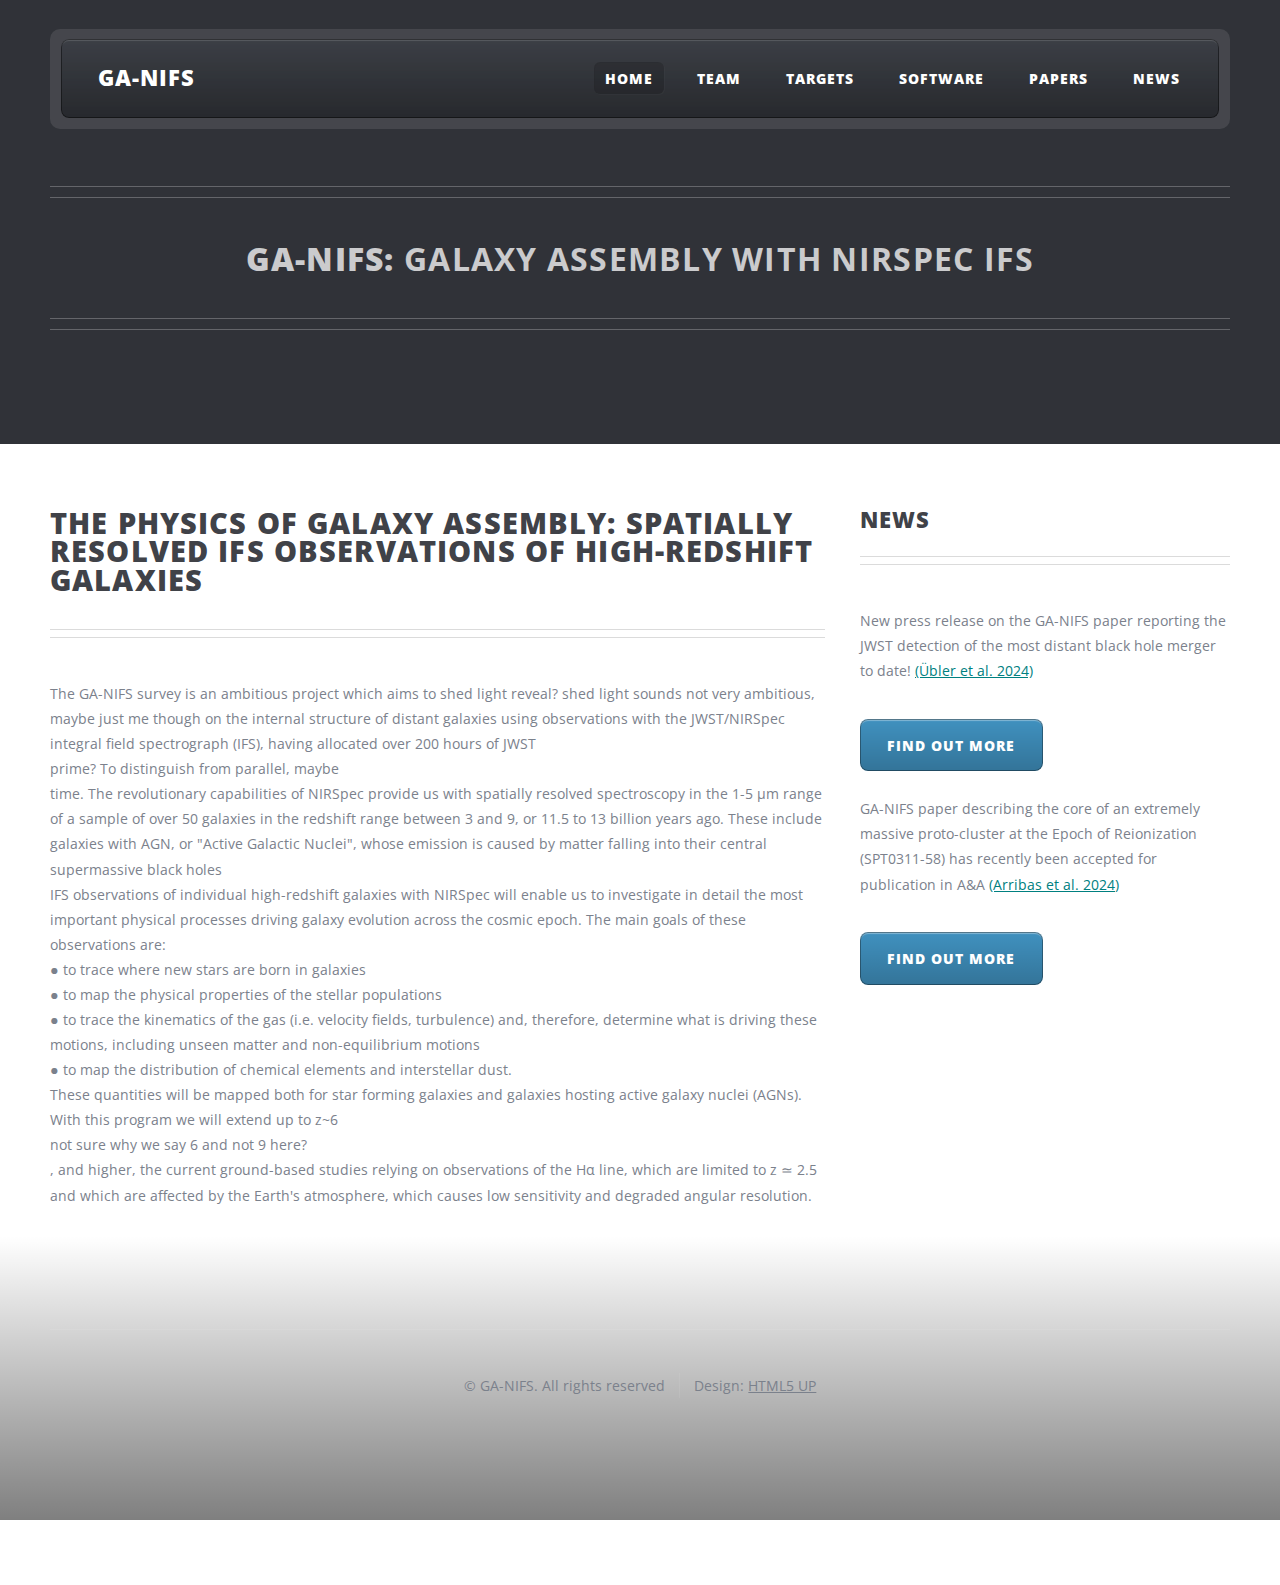
==== commit b3404843: "Some changes/suggestions to make the intro more press-friendl" ====
--- a/index.html
+++ b/index.html
@@ -72,26 +72,26 @@
 										<div class="row"> 
 											<p> 
 												
-												The GA-NIFS survey is an ambitious project which aims to shed light on the internal structure of distant
-												galaxies using observations with the NIRSpec integral field spectrograph (IFS), having allocated > 200 
-												hours of JWST time. 
-												The NIRSpec capability  provide us with spatially resolved spectroscopy in the 1-5 μm range of a sample 
-												of over 50  galaxies and Active Galactic Nuclei in the redshift range 3 < z < 9.  <br>
+												The GA-NIFS survey is an ambitious project which aims to shed light <bf>reveal? shed light sounds not very ambitious, maybe just me though</bf> on the internal structure of distant
+												galaxies using observations with the JWST/NIRSpec integral field spectrograph (IFS), having allocated over 200 
+												hours of JWST <br>prime? To distinguish from parallel, maybe</br> time. 
+												The revolutionary capabilities of NIRSpec provide us with spatially resolved spectroscopy in the 1-5 μm range of a sample 
+												of over 50 galaxies in the redshift range between 3 and 9, or 11.5 to 13 billion years ago. These include galaxies with AGN, or "Active Galactic Nuclei", whose emission is caused by matter falling into their central supermassive black holes<br>
 
 												IFS observations of individual high-redshift galaxies with NIRSpec will enable us to investigate in 
 												detail the most important physical processes driving galaxy evolution across the cosmic epoch. 
 												The main goals of these observations are: <br>
-											    	&#9679; to trace the distribution of star formation <br>
-											    	&#9679; to map the resolved properties of the stellar populations <br>
-												&#9679; to trace the gas kinematics (i.e. velocity fields, velocity dispersion) and, therefore, 
-													determine dynamical masses and also identify non-virial motions (outflow and inflows) <br>
-												&#9679; to map metallicity gradients and dust extinction. <br>
+											    	&#9679; to trace where new stars are born in galaxies <br>
+											    	&#9679; to map the physical properties of the stellar populations <br>
+												&#9679; to trace the kinematics of the gas (i.e. velocity fields, turbulence) and, therefore, 
+													determine what is driving these motions, including unseen matter and non-equilibrium motions<br>
+												&#9679; to map the distribution of chemical elements and interstellar dust. <br>
 										
 
 												These quantities will be mapped both for star forming galaxies and galaxies hosting active galaxy nuclei
-												(AGNs). With this program we will extend up to z~6, and higher, the current ground-based studies relying 
-												on observations of the Hα line, which are limited to z ≃ 2.5 and which are affected by low sensitivity 
-												and modest angular resolution. 
+												(AGNs). With this program we will extend up to z~6<br>not sure why we say 6 and not 9 here?</br>, and higher, the current ground-based studies relying 
+												on observations of the Hα line, which are limited to z ≃ 2.5 and which are affected by the Earth's atmosphere, which causes low sensitivity 
+												and degraded angular resolution. 
 												<!--The galaxy sample is be selected to be a good representation of the most massive Main Sequence (MS) of star-forming galaxies (including a few off-MS cases) and AGNs in the range z=3-5 (both powerful starbursts and quasars). 
 												The sample is drawn from previous optical, near-IR, and sub-mm and mm surveys. -->
 											</p>
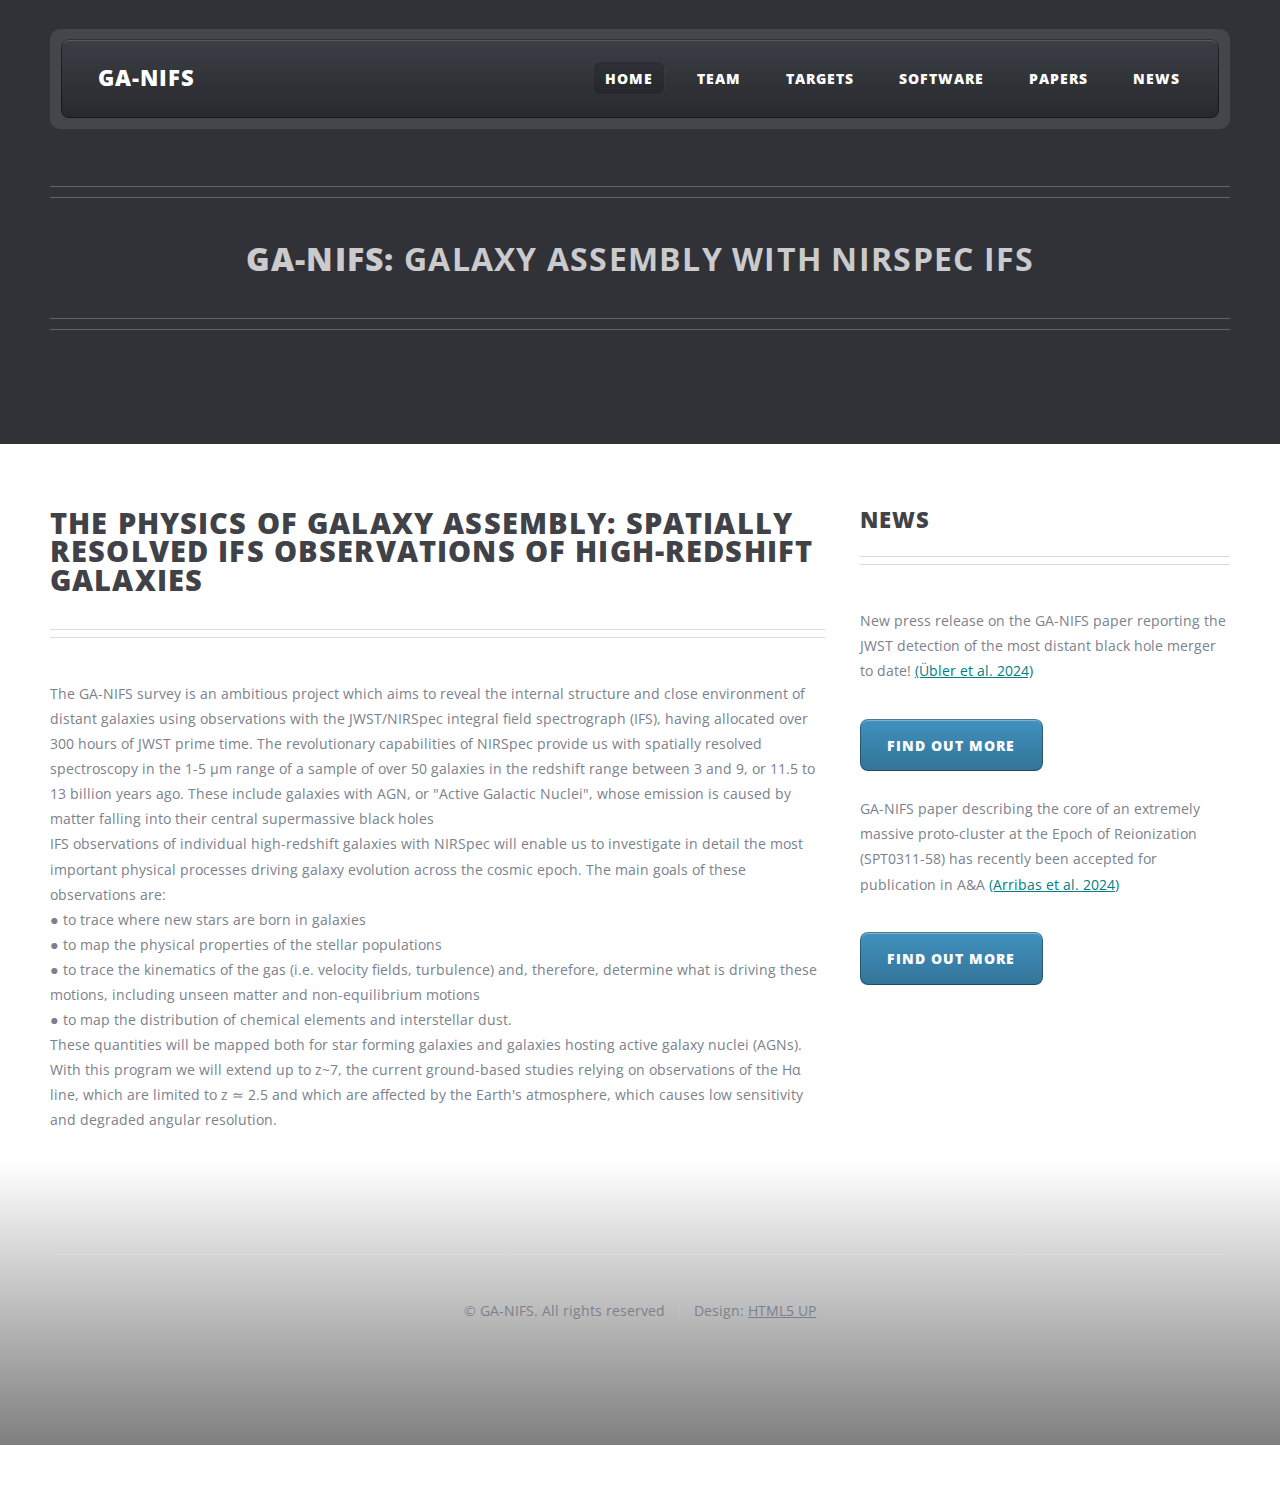
==== commit d62e3fec: "Update index.html" ====
--- a/index.html
+++ b/index.html
@@ -72,9 +72,9 @@
 										<div class="row"> 
 											<p> 
 												
-												The GA-NIFS survey is an ambitious project which aims to shed light <bf>reveal? shed light sounds not very ambitious, maybe just me though</bf> on the internal structure of distant
-												galaxies using observations with the JWST/NIRSpec integral field spectrograph (IFS), having allocated over 200 
-												hours of JWST <br>prime? To distinguish from parallel, maybe</br> time. 
+												The GA-NIFS survey is an ambitious project which aims to reveal the internal structure and close environment of distant
+												galaxies using observations with the JWST/NIRSpec integral field spectrograph (IFS), having allocated over 300 
+												hours of JWST prime time. 
 												The revolutionary capabilities of NIRSpec provide us with spatially resolved spectroscopy in the 1-5 μm range of a sample 
 												of over 50 galaxies in the redshift range between 3 and 9, or 11.5 to 13 billion years ago. These include galaxies with AGN, or "Active Galactic Nuclei", whose emission is caused by matter falling into their central supermassive black holes<br>
 
@@ -89,7 +89,7 @@
 										
 
 												These quantities will be mapped both for star forming galaxies and galaxies hosting active galaxy nuclei
-												(AGNs). With this program we will extend up to z~6<br>not sure why we say 6 and not 9 here?</br>, and higher, the current ground-based studies relying 
+												(AGNs). With this program we will extend up to z~7, the current ground-based studies relying 
 												on observations of the Hα line, which are limited to z ≃ 2.5 and which are affected by the Earth's atmosphere, which causes low sensitivity 
 												and degraded angular resolution. 
 												<!--The galaxy sample is be selected to be a good representation of the most massive Main Sequence (MS) of star-forming galaxies (including a few off-MS cases) and AGNs in the range z=3-5 (both powerful starbursts and quasars). 
